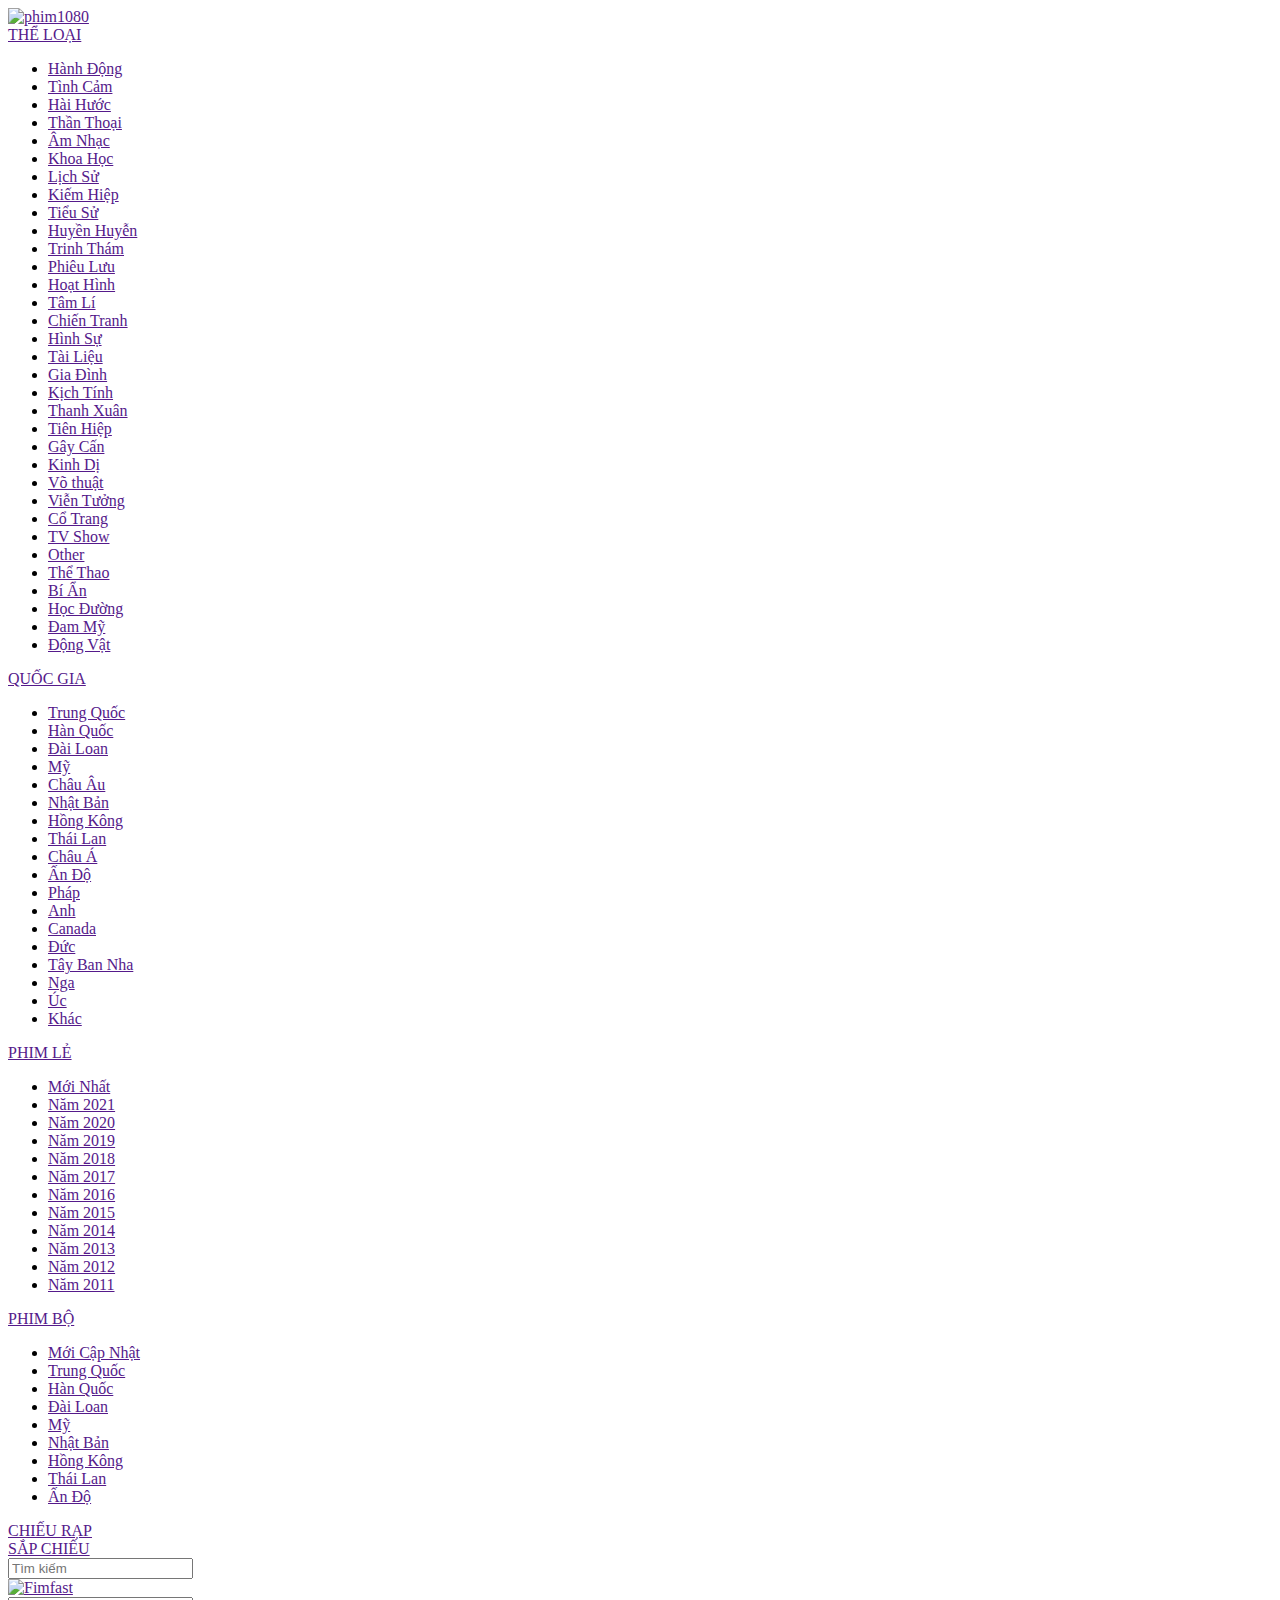
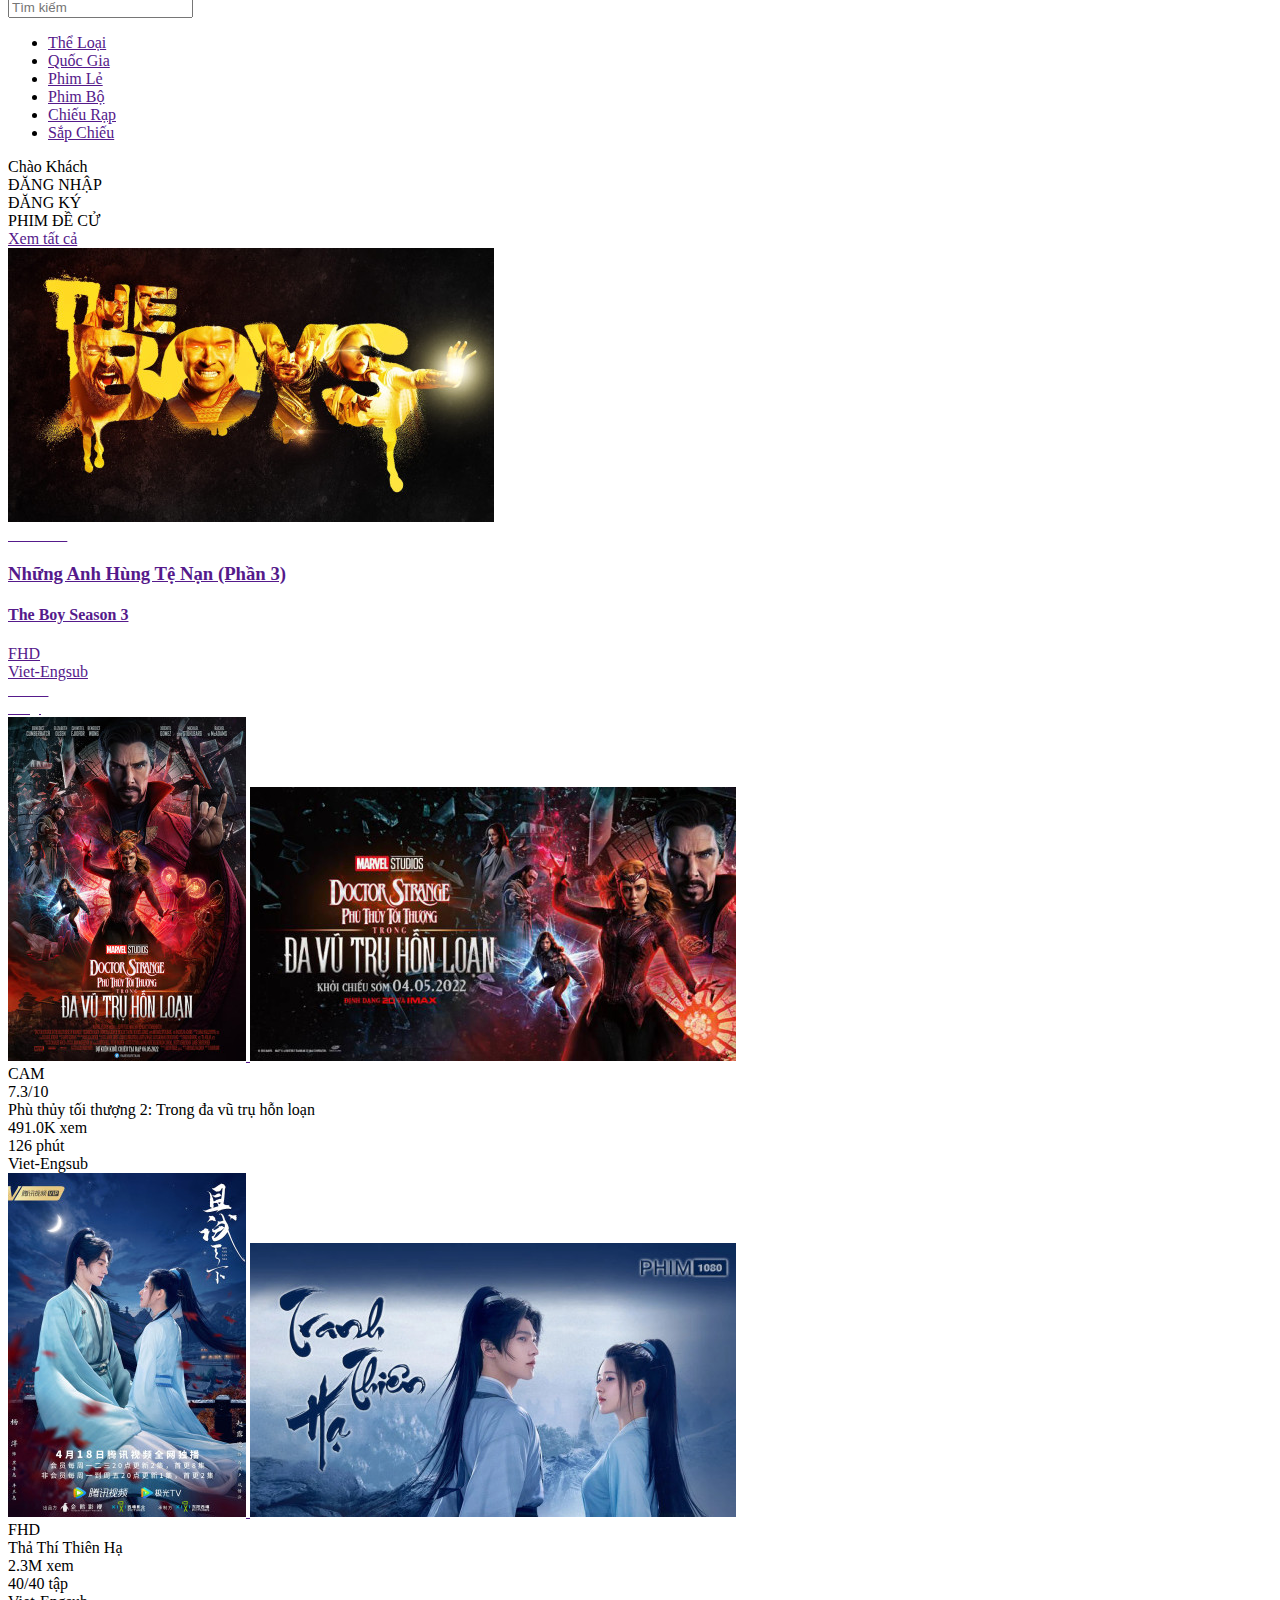
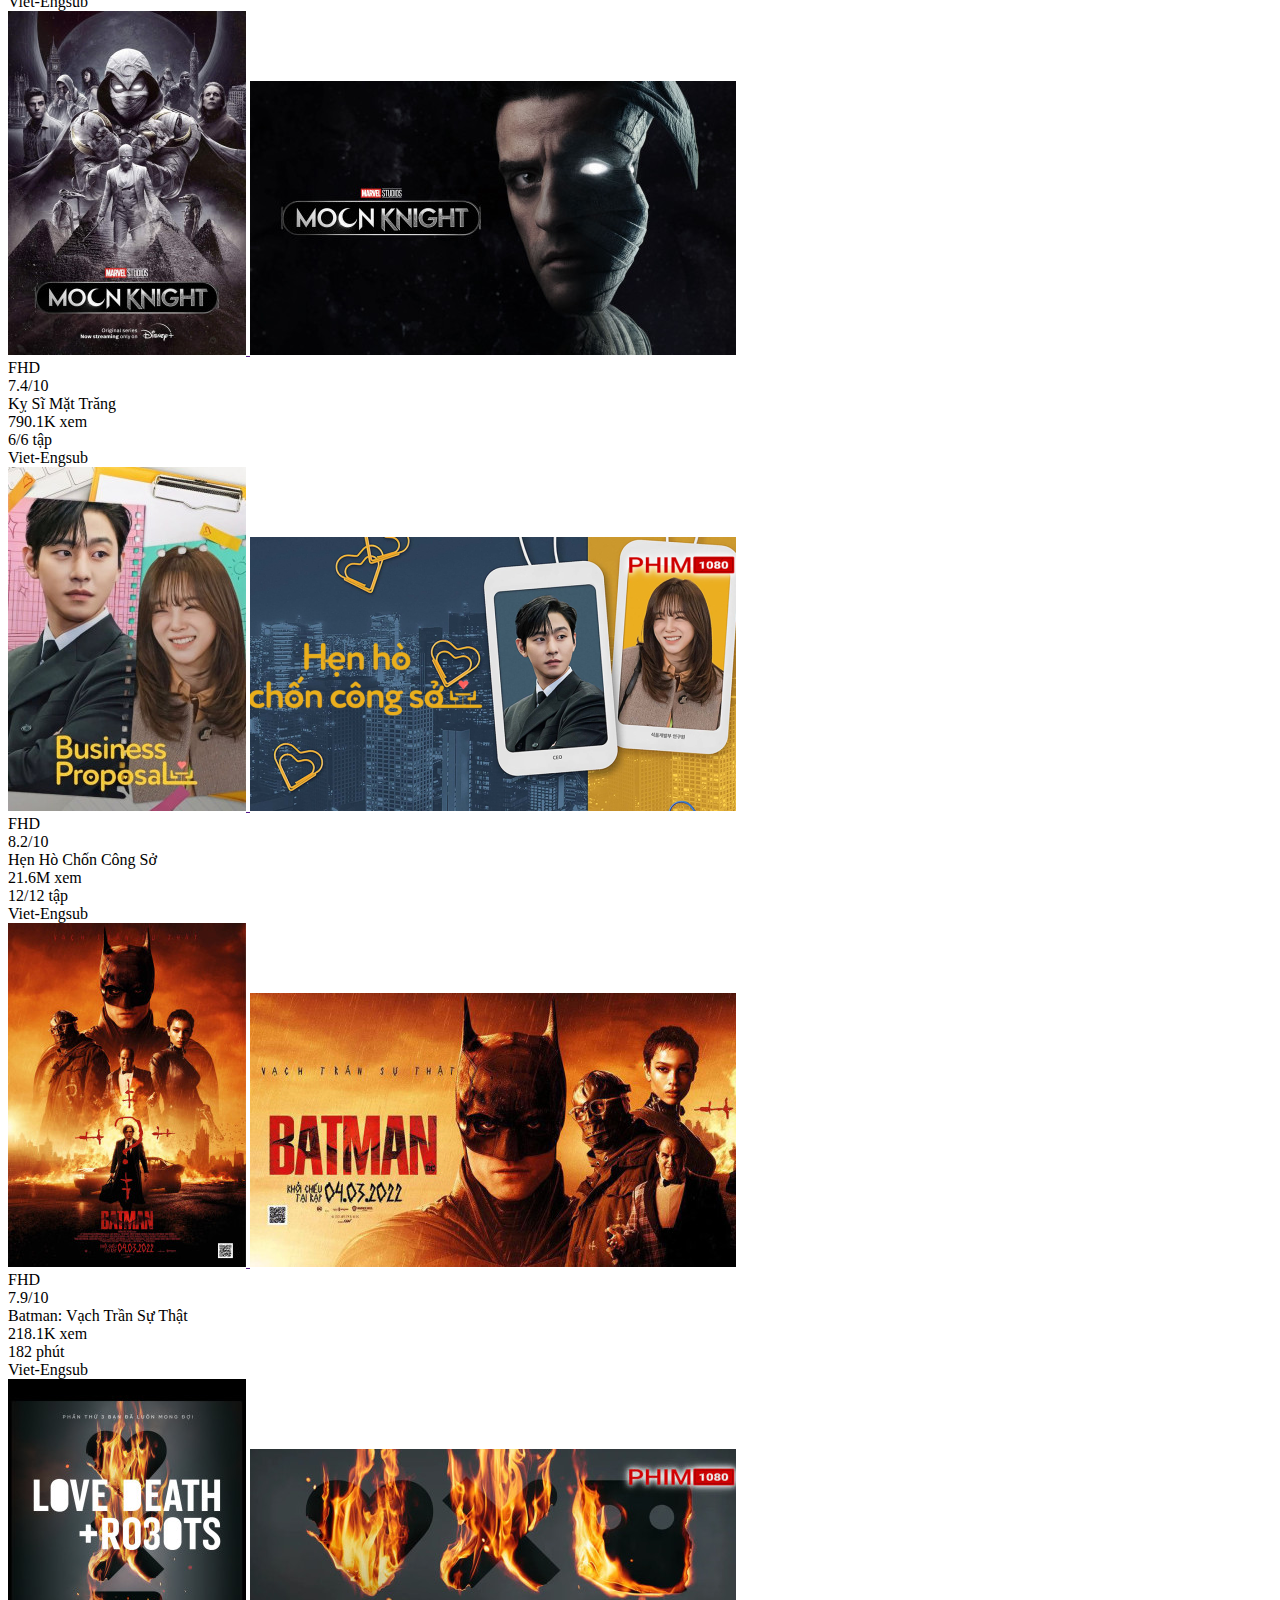
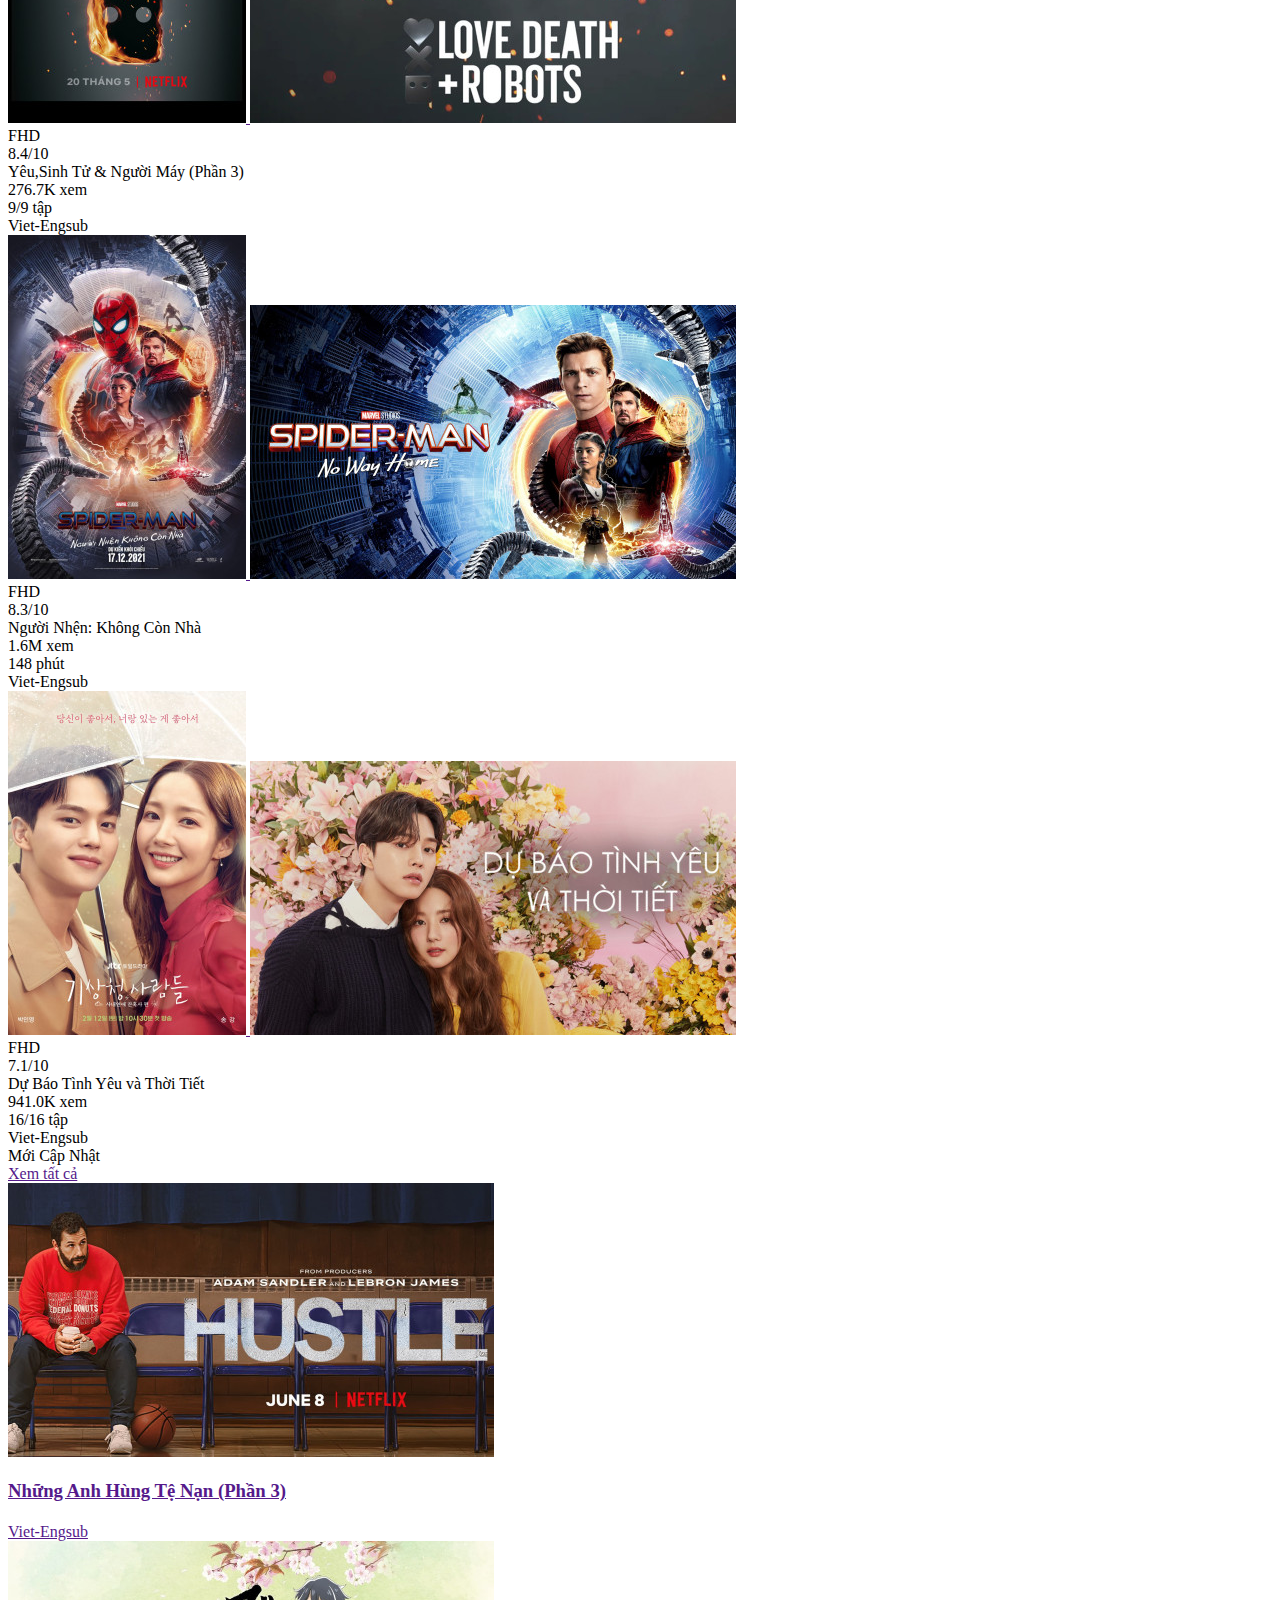
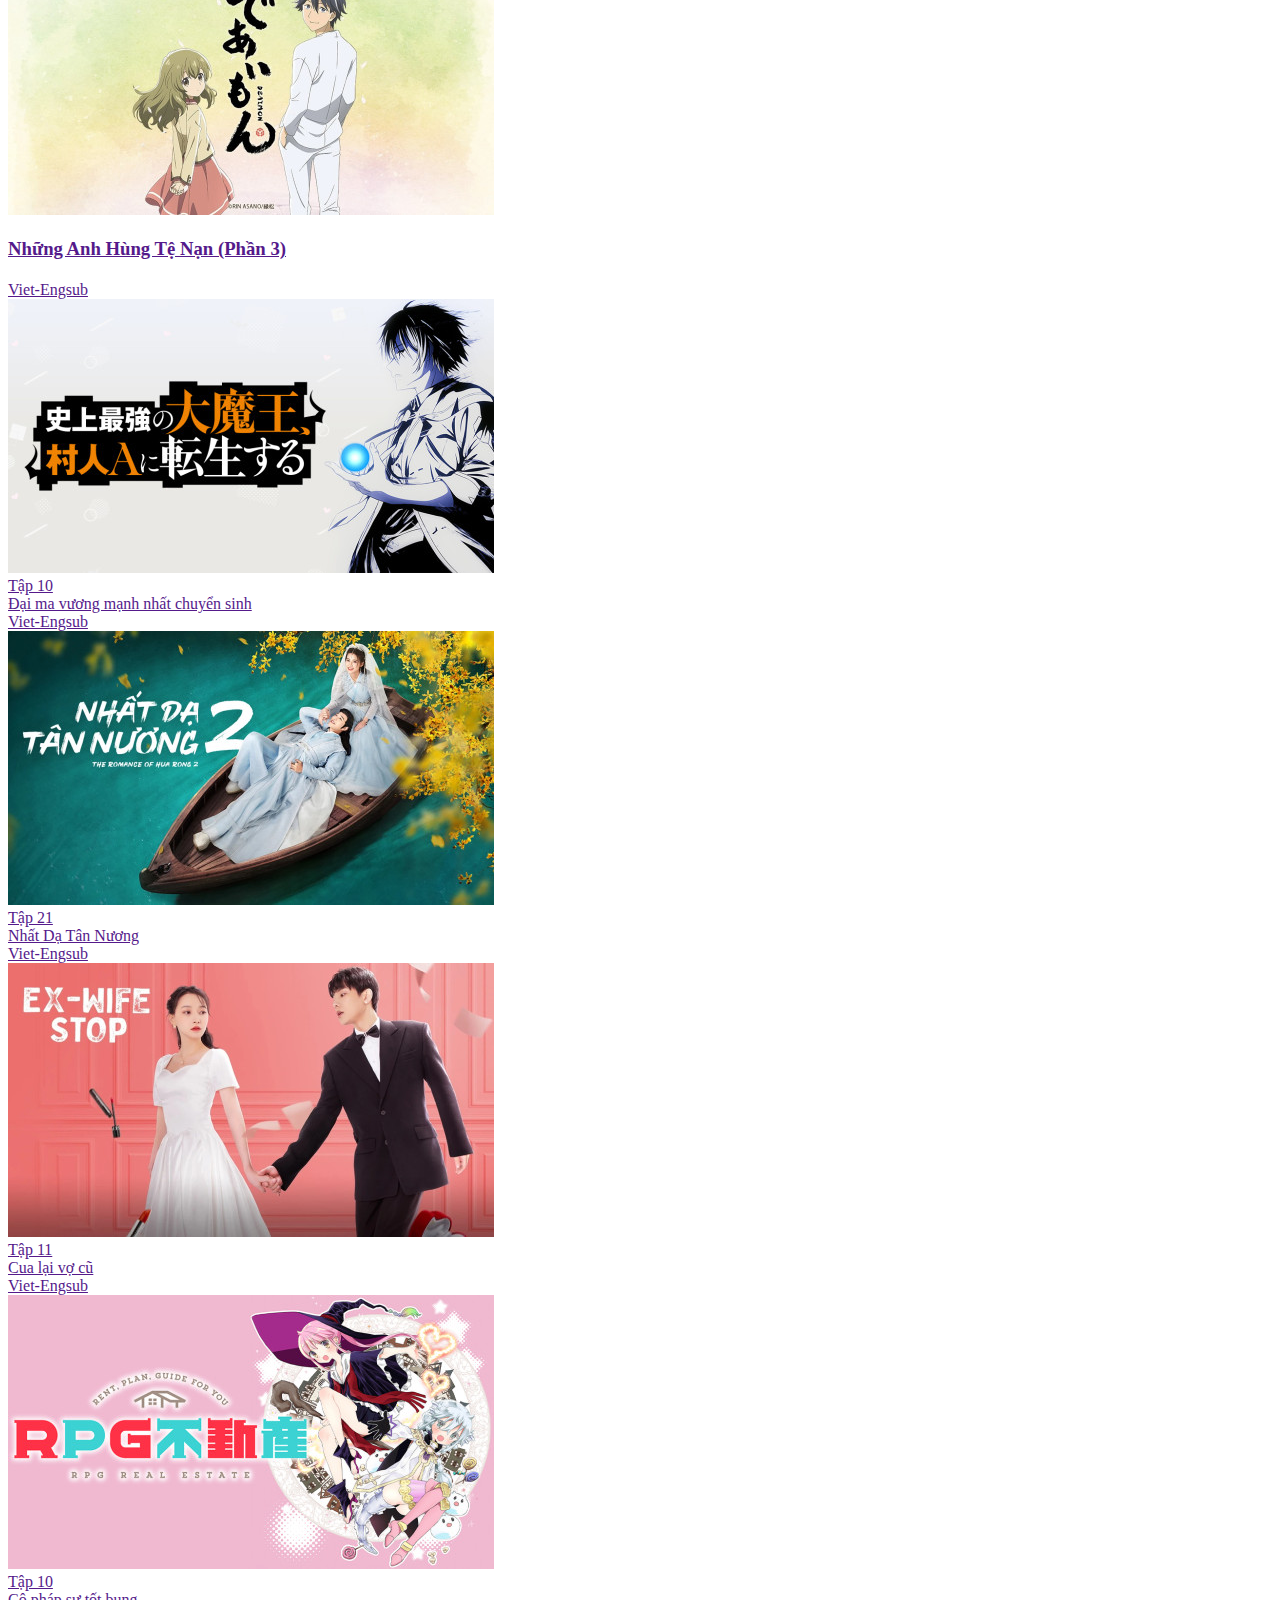
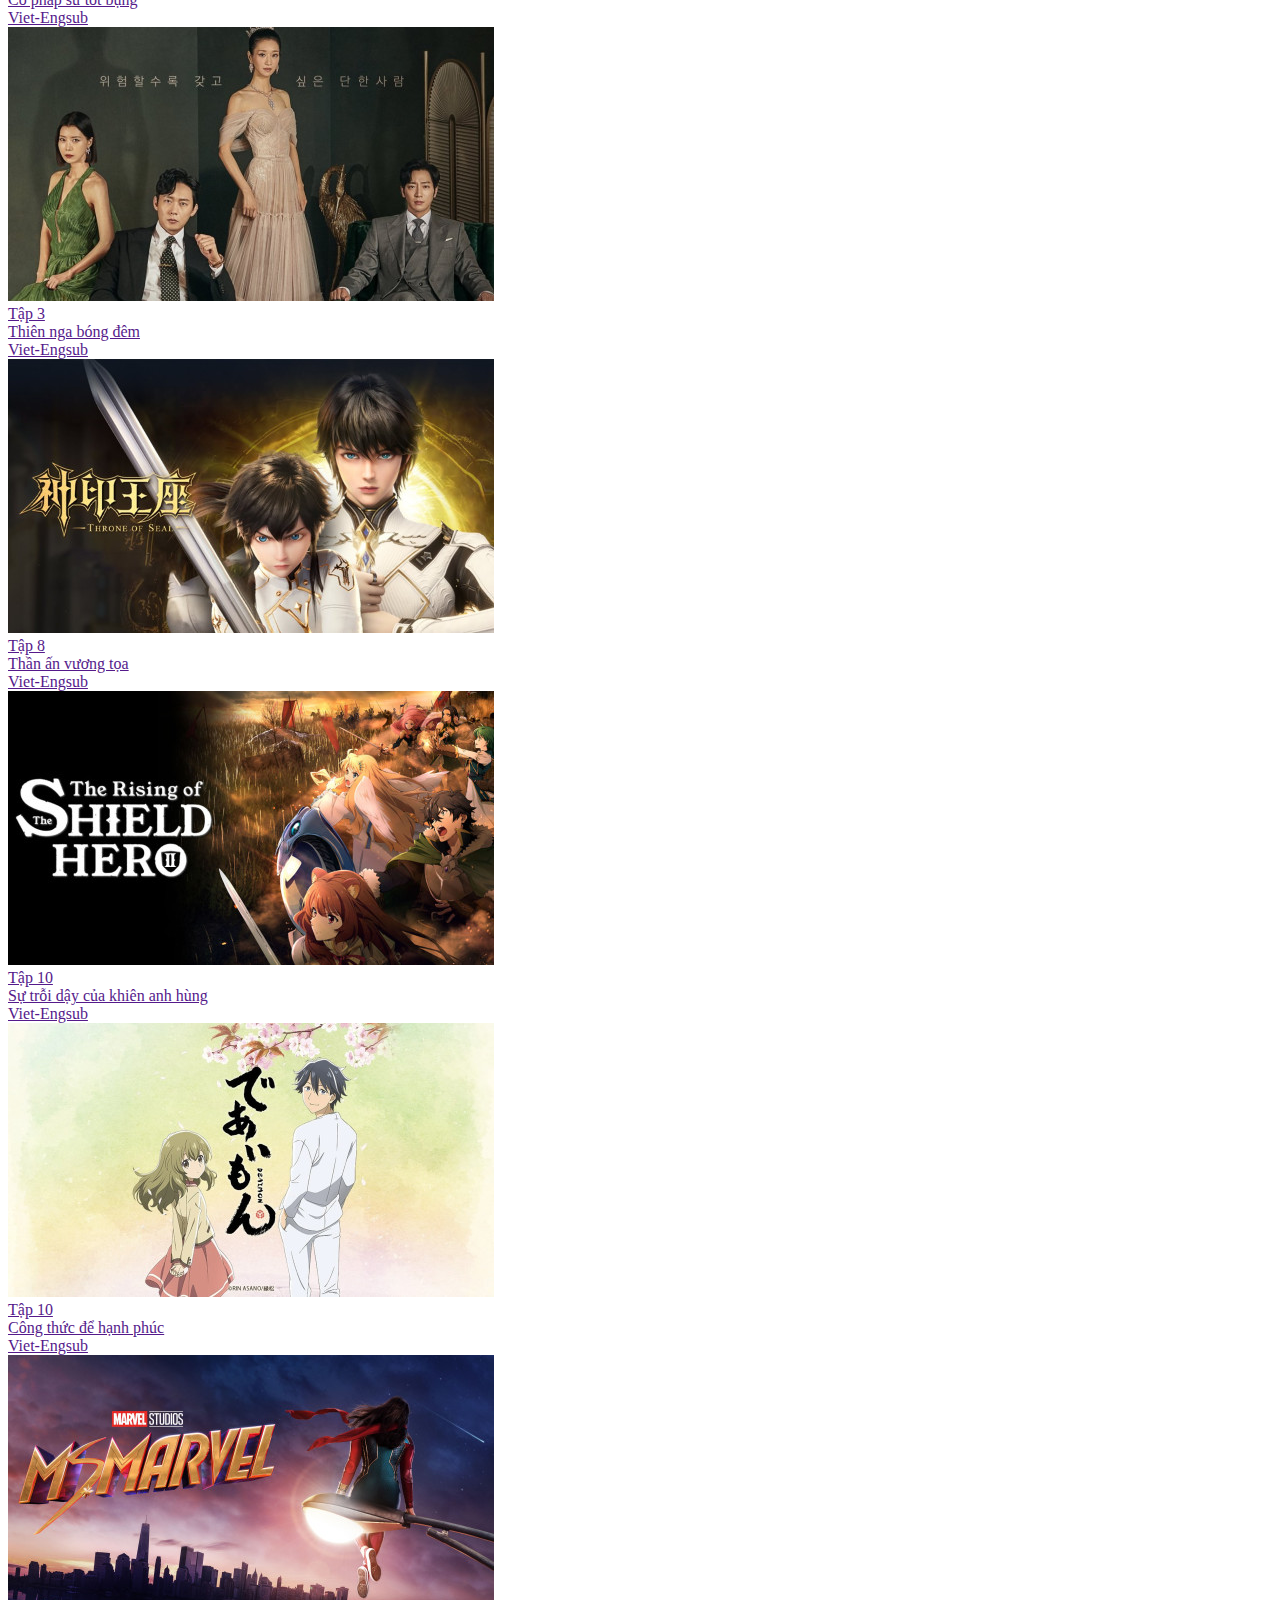
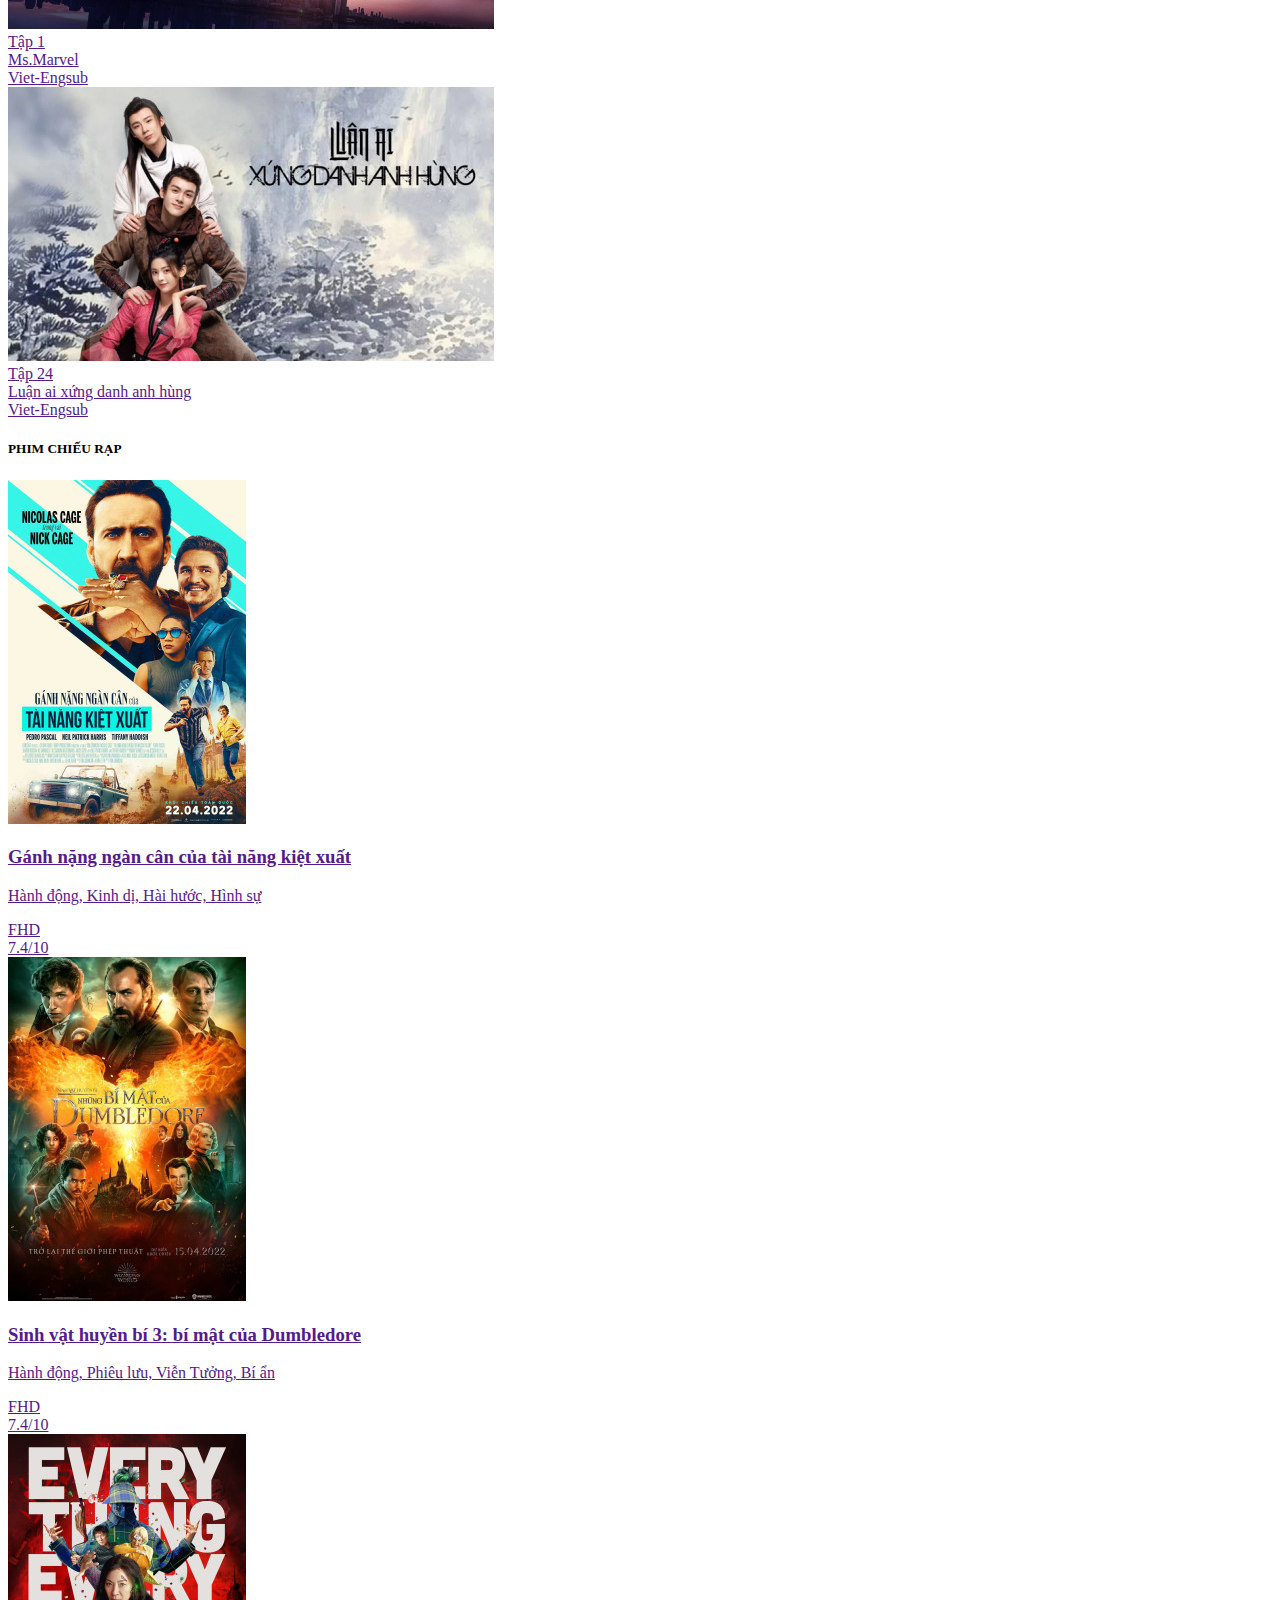
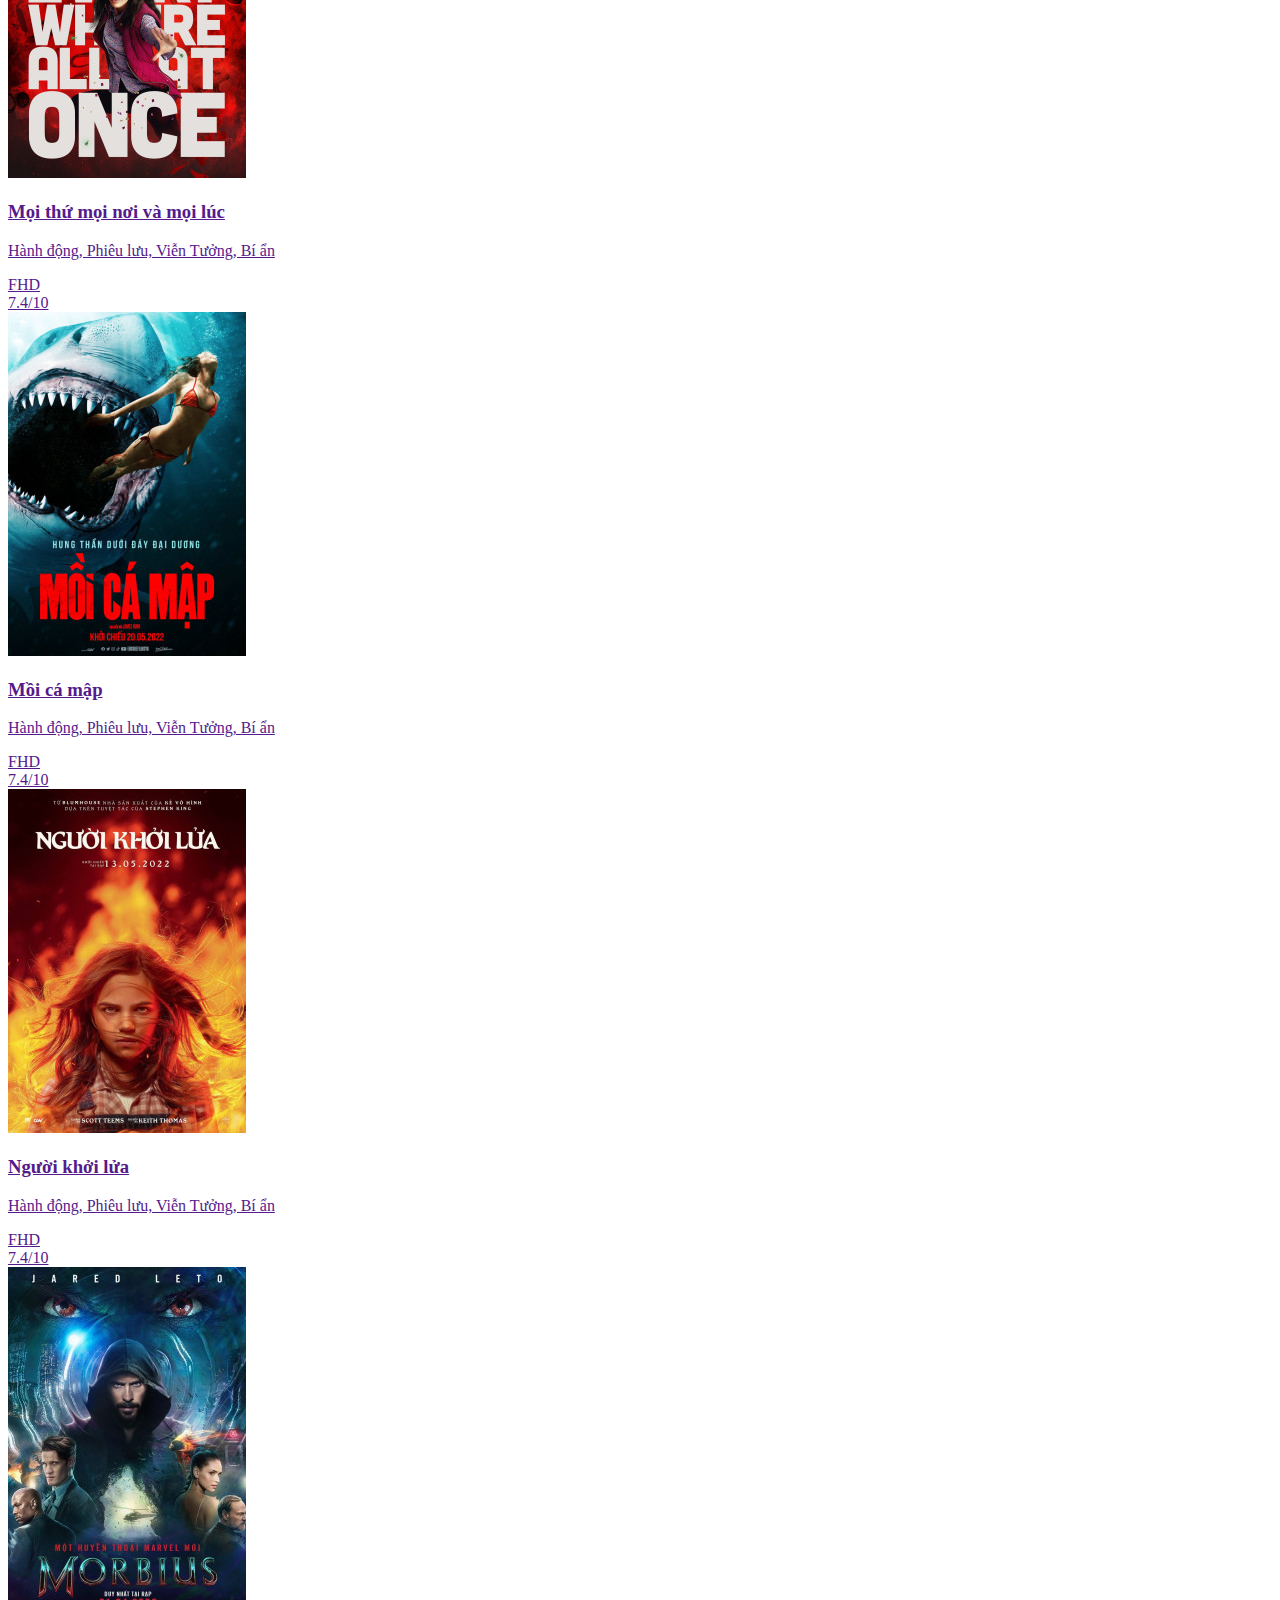
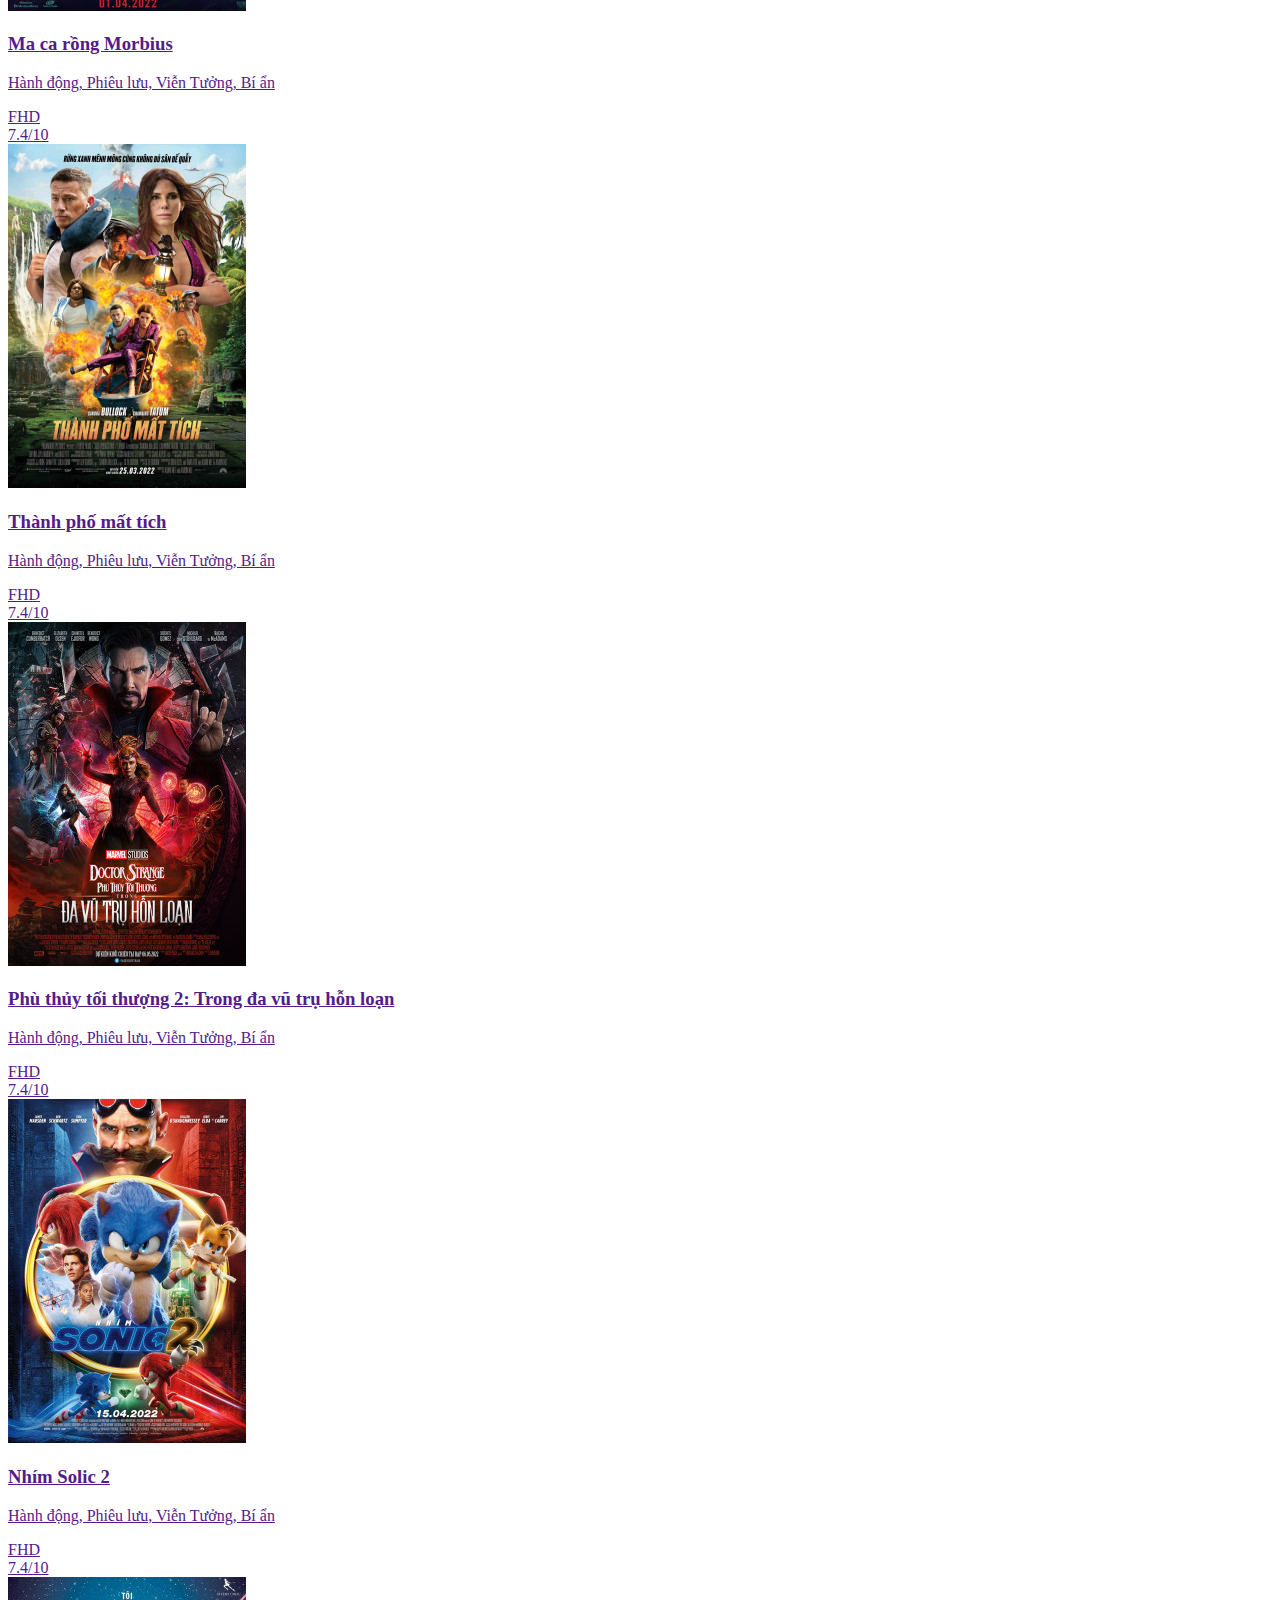
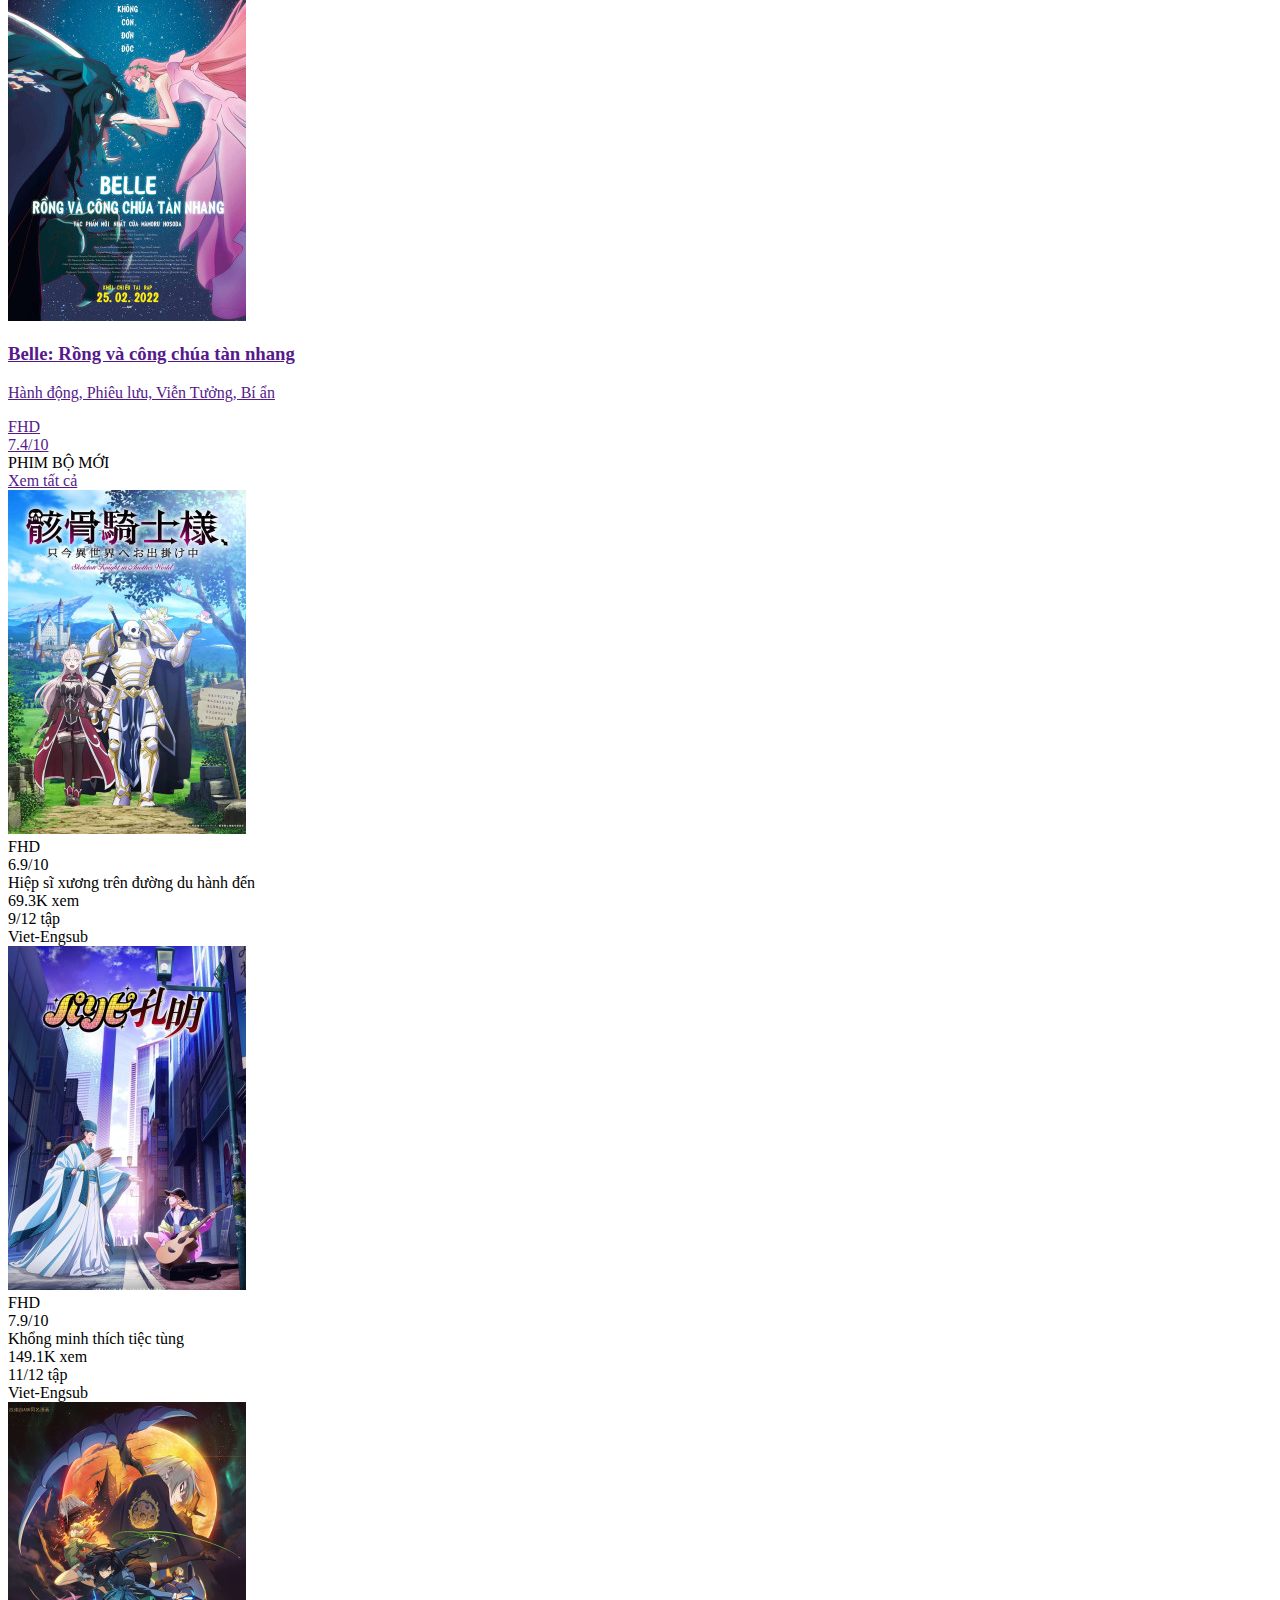
==== html/index.html @ 89be82ba "fix" ====
<!DOCTYPE html>
<html lang="en">

<head>
  <meta charset="UTF-8">
  <meta http-equiv="X-UA-Compatible" content="IE=edge">
  <meta name="viewport" content="width=device-width, initial-scale=1.0">
  <link rel="stylesheet" href="../css/main.css">
  <link rel="stylesheet" href="https://cdnjs.cloudflare.com/ajax/libs/font-awesome/6.1.1/css/all.min.css"
    integrity="sha512-KfkfwYDsLkIlwQp6LFnl8zNdLGxu9YAA1QvwINks4PhcElQSvqcyVLLD9aMhXd13uQjoXtEKNosOWaZqXgel0g=="
    crossorigin="anonymous" referrerpolicy="no-referrer" />
  <title>Document</title>
</head>

<body>
  <div class="header">
    <div class="header-container">
      <div class="header-grid">
        <div class="header-logo">
          <a href=""><img src="https://fim1080.com/assets/img/phim1080.png" alt="phim1080"></a>
        </div>
        <div class="header-pc-left">
          <div class="header-pc-menu">
            <li id="category">
              <a href="">THỂ LOẠI</a>
              <ul id="category-menu">
                <li><a href="">Hành Động</a></li>
                <li><a href="">Tình Cảm</a></li>
                <li><a href="">Hài Hước</a></li>
                <li><a href="">Thần Thoại</a></li>
                <li><a href="">Âm Nhạc</a></li>
                <li><a href="">Khoa Học</a></li>
                <li><a href="">Lịch Sử</a></li>
                <li><a href="">Kiếm Hiệp</a></li>
                <li><a href="">Tiểu Sử</a></li>
                <li><a href="">Huyền Huyễn</a></li>
                <li><a href="">Trinh Thám</a></li>
                <li><a href="">Phiêu Lưu</a></li>
                <li><a href="">Hoạt Hình</a></li>
                <li><a href="">Tâm Lí</a></li>
                <li><a href="">Chiến Tranh</a></li>
                <li><a href="">Hình Sự</a></li>
                <li><a href="">Tài Liệu</a></li>
                <li><a href="">Gia Đình</a></li>
                <li><a href="">Kịch Tính</a></li>
                <li><a href="">Thanh Xuân</a></li>
                <li><a href="">Tiên Hiệp</a></li>
                <li><a href="">Gây Cấn</a></li>
                <li><a href="">Kinh Dị</a></li>
                <li><a href="">Võ thuật</a></li>
                <li><a href="">Viễn Tưởng</a></li>
                <li><a href="">Cổ Trang</a></li>
                <li><a href="">TV Show</a></li>
                <li><a href="">Other</a></li>
                <li><a href="">Thể Thao</a></li>
                <li><a href="">Bí Ẩn</a></li>
                <li><a href="">Học Đường</a></li>
                <li><a href="">Đam Mỹ</a></li>
                <li><a href="">Động Vật</a></li>
              </ul>
            </li>
            <li id="nation">
              <a href="">QUỐC GIA</a>
              <ul id="nation-menu">
                <li><a href="">Trung Quốc</a></li>
                <li><a href="">Hàn Quốc</a></li>
                <li><a href="">Đài Loan</a></li>
                <li><a href="">Mỹ</a></li>
                <li><a href="">Châu Âu</a></li>
                <li><a href="">Nhật Bản</a></li>
                <li><a href="">Hồng Kông</a></li>
                <li><a href="">Thái Lan</a></li>
                <li><a href="">Châu Á</a></li>
                <li><a href="">Ấn Độ</a></li>
                <li><a href="">Pháp</a></li>
                <li><a href="">Anh</a></li>
                <li><a href="">Canada</a></li>
                <li><a href="">Đức</a></li>
                <li><a href="">Tây Ban Nha</a></li>
                <li><a href="">Nga</a></li>
                <li><a href="">Úc</a></li>
                <li><a href="">Khác</a></li>
              </ul>
            </li>
            <li id="odd-movie">
              <a href="">PHIM LẺ</a>
              <ul id="odd-movie-menu">
                <li><a href="">Mới Nhất</a></li>
                <li><a href="">Năm 2021</a></li>
                <li><a href="">Năm 2020</a></li>
                <li><a href="">Năm 2019</a></li>
                <li><a href="">Năm 2018</a></li>
                <li><a href="">Năm 2017</a></li>
                <li><a href="">Năm 2016</a></li>
                <li><a href="">Năm 2015</a></li>
                <li><a href="">Năm 2014</a></li>
                <li><a href="">Năm 2013</a></li>
                <li><a href="">Năm 2012</a></li>
                <li><a href="">Năm 2011</a></li>
              </ul>
            </li>
            <li id="series-movie">
              <a href="">PHIM BỘ</a>
              <ul id="series-movie-menu">
                <li><a href="">Mới Cập Nhật</a></li>
                <li><a href="">Trung Quốc</a></li>
                <li><a href="">Hàn Quốc</a></li>
                <li><a href="">Đài Loan</a></li>
                <li><a href="">Mỹ</a></li>
                <li><a href="">Nhật Bản</a></li>
                <li><a href="">Hồng Kông</a></li>
                <li><a href="">Thái Lan</a></li>
                <li><a href="">Ấn Độ</a></li>
              </ul>
            </li>
            <li id="theater">
              <a href="">CHIẾU RẠP</a>
            </li>
            <li id="coming-soon">
              <a href="">SẮP CHIẾU</a>
            </li>
          </div>
          <div class="header-pc-search">
            <div class="header-mobile-search">
              <input type="text" placeholder="Tìm kiếm">
              <i class="fa-solid fa-magnifying-glass"></i>
            </div>
          </div>
        </div>
        <div class="header-menu">
          <label class="header-mobile-input" for="header-mobile-menu-input">
            <i class="fa-solid fa-bars"></i>
          </label>
          <input type="checkbox" class="header-input" hidden id="header-mobile-menu-input">
          <label class="overlay" for="header-mobile-menu-input"></label>
          <div class="header-mobile">
            <label for="header-mobile-menu-input" class="mobile-menu-close">
              <i class="fa-solid fa-xmark"></i>
            </label>
            <div class="header-mobile-logo">
              <a href=""><img src="https://fim1080.com/assets/img/logo.svg" alt="Fimfast"></a>
            </div>
            <div class="header-mobile-search">
              <input type="text" placeholder="Tìm kiếm">
              <i class="fa-solid fa-magnifying-glass"></i>
            </div>
            <ul class="header-mobile-list">
              <li>
                <i class="fa-solid fa-book-open"></i>
                <a class="header-mobile-link" href="">Thể Loại</a>
              </li>
              <li>
                <i class="fa-solid fa-earth-africa"></i>
                <a class="header-mobile-link" href="">Quốc Gia</a>
              </li>
              <li>
                <i class="fa-solid fa-film"></i>
                <a class="header-mobile-link" href="">Phim Lẻ</a>
              </li>
              <li>
                <i class="fa-solid fa-film"></i>
                <a class="header-mobile-link" href="">Phim Bộ</a>
              </li>
              <li>
                <i class="fa-solid fa-medal"></i>
                <a class="header-mobile-link" href="">Chiếu Rạp</a>
              </li>
              <li>
                <i class="fa-solid fa-arrow-trend-up"></i>
                <a class="header-mobile-link" href="">Sắp Chiếu</a>
              </li>
            </ul>
          </div>
        </div>
        <div class="header-user">
          <div class="header-user-fb">
            <a href="https://www.facebook.com/duy.nguyenba.7923/" target="_blank">
              <i class="fa-brands fa-facebook"></i>
            </a>
          </div>
          <label for="header-mobile-login-input" class="header-user-login">
            <i class="fa-solid fa-user"></i>
          </label>
          <input type="checkbox" class="header-user-input" hidden id="header-mobile-login-input">
          <label class="overlay" for="header-mobile-login-input"></label>
          <div class="header-mobile-user">
            <label for="header-mobile-login-input" class="mobile-login-close">
              <i class="fa-solid fa-xmark"></i>
            </label>
            <div class="header-mobile-user-top">
              <div class="header-mobile-user-welcome">
                <span>Chào Khách</span>
              </div>
              <div class="header-mobile-user-login">
                <span>ĐĂNG NHẬP</span>
              </div>
              <div class="header-mobile-user-register">
                <span>ĐĂNG KÝ</span>
              </div>
            </div>
          </div>
        </div>
      </div>
    </div>
  </div>
  <div class="container-one">
    <div class="container-one-top">
      <div class="container-one-top-title">
        <i id="film" class="fa-solid fa-film"></i>
        <div class="container-one-top-title-left">
          <span>PHIM ĐỀ CỬ</span>
        </div>
        <div class="container-one-top-title-right">
          <a href="">Xem tất cả</a>
        </div>
        <i id="film1" class="fa-solid fa-film"></i>
      </div>
      <div class="container-one-top-content">
        <div class="container-one-top-content-top-hot_item">
          <a href="">
            <div class="container-one-top-content-top-img">
              <img src="../img/the boys.jpg" alt="the boys">
              <div class="container-one-top-content-top-view">
                <span style="color: #fff;font-size: 12px;">122.8K xem</span>
              </div>
              <div class="container-one-top-content-top-title">
                <h3>Những Anh Hùng Tệ Nạn (Phần 3)</h3>
                <h4>The Boy Season 3</h4>
              </div>
              <div class="container-one-top-content-top-FHD">
                <span>FHD</span>
              </div>
              <div class="container-one-top-content-top-sub">
                <span>Viet-Engsub</span>
              </div>
              <div class="container-one-top-content-top-point">
                <i id="star" class="fa-solid fa-star"></i>
                <span style="color: #fff;">8.7/10</span>
              </div>
              <div class="container-one-top-content-top-episode">
                <span style="color: #fff;font-size: 12px;">3/8 tập</span>
              </div>
            </div>
          </a>
        </div>
        <div class="container-one-bottom-content-one">
          <a href="">
            <div class="container-one-bottom-content-one-img">
              <img id="img-mobile" src="../img/phù thủy tối thượng 1.jpg" alt="phù thủy tối thượng">
              <img id="img-pc" src="../img/phù thủy tối thượng.jpg" alt="phù thủy tối thượng">
            </div>
            <div class="item-CAM">
              <a>CAM</a>
            </div>
            <div class="item-star">
              <span>
                <i id="star" class="fa-solid fa-star"></i>
                7.3/10
              </span>
            </div>
            <div class="item-title">
              <span>Phù thủy tối thượng 2: Trong đa vũ trụ hỗn loạn</span>
            </div>
            <div class="film-views">491.0K xem</div>
            <div class="flim-likes">126 phút</div>
            <div class="item-sub">Viet-Engsub</div>
          </a>
        </div>
        <div class="container-one-bottom-content-one">
          <a href="">
            <div class="container-one-bottom-content-one-img">
              <img id="img-mobile" src="../img/thả thí 1.jpg" alt="thả thí thiên hạ">
              <img id="img-pc" src="../img/thả thí thiên hạ.jpg" alt="phù thủy tối thượng">
            </div>
            <div class="item-CAM">
              <a>FHD</a>
            </div>
            <div class="item-title">
              <span>Thả Thí Thiên Hạ</span>
            </div>
            <div class="film-views">2.3M xem</div>
            <div class="flim-likes">40/40 tập</div>
            <div class="item-sub">Viet-Engsub</div>
          </a>
        </div>
        <div class="container-one-bottom-content-one">
          <a href="">
            <div class="container-one-bottom-content-one-img">
              <img id="img-mobile" src="../img/kỵ sĩ 1.jpg" alt="kỵ sĩ mặt trăng">
              <img id="img-pc" src="../img/kỵ sĩ mặt trăng.jpg" alt="phù thủy tối thượng">
            </div>
            <div class="item-CAM">
              <a>FHD</a>
            </div>
            <div class="item-star">
              <span>
                <i id="star" class="fa-solid fa-star"></i>
                7.4/10
              </span>
            </div>
            <div class="item-title">
              <span>Kỵ Sĩ Mặt Trăng</span>
            </div>
            <div class="film-views">790.1K xem</div>
            <div class="flim-likes">6/6 tập</div>
            <div class="item-sub">Viet-Engsub</div>
          </a>
        </div>
        <div class="container-one-bottom-content-one">
          <a href="">
            <div class="container-one-bottom-content-one-img">
              <img id="img-mobile" src="../img/hẹn 1.jpg" alt="hẹn hò chốn công sở">
              <img id="img-pc" src="../img/hen2.jpg" alt="phù thủy tối thượng">
            </div>
            <div class="item-CAM">
              <a>FHD</a>
            </div>
            <div class="item-star">
              <span>
                <i id="star" class="fa-solid fa-star"></i>
                8.2/10
              </span>
            </div>
            <div class="item-title">
              <span>Hẹn Hò Chốn Công Sở</span>
            </div>
            <div class="film-views">21.6M xem</div>
            <div class="flim-likes">12/12 tập</div>
            <div class="item-sub">Viet-Engsub</div>
          </a>
        </div>
        <div class="container-one-bottom-content-one">
          <a href="">
            <div class="container-one-bottom-content-one-img">
              <img id="img-mobile" src="../img/batman.jpg" alt="Batman: Vạch Trần Sự Thật">
              <img id="img-pc" src="../img/bat2.jpg" alt="phù thủy tối thượng">
            </div>
            <div class="item-CAM">
              <a>FHD</a>
            </div>
            <div class="item-star">
              <span>
                <i id="star" class="fa-solid fa-star"></i>
                7.9/10
              </span>
            </div>
            <div class="item-title">
              <span>Batman: Vạch Trần Sự Thật</span>
            </div>
            <div class="film-views">218.1K xem</div>
            <div class="flim-likes">182 phút</div>
            <div class="item-sub">Viet-Engsub</div>
          </a>
        </div>
        <div class="container-one-bottom-content-one">
          <a href="">
            <div class="container-one-bottom-content-one-img">
              <img id="img-mobile" src="../img/yêu.jpg" alt="Yêu,Sinh Tử & Người Máy (Phần 3)">
              <img id="img-pc" src="../img/yeu2.jpg" alt="phù thủy tối thượng">
            </div>
            <div class="item-CAM">
              <a>FHD</a>
            </div>
            <div class="item-star">
              <span>
                <i id="star" class="fa-solid fa-star"></i>
                8.4/10
              </span>
            </div>
            <div class="item-title">
              <span>Yêu,Sinh Tử & Người Máy (Phần 3)</span>
            </div>
            <div class="film-views">276.7K xem</div>
            <div class="flim-likes">9/9 tập</div>
            <div class="item-sub">Viet-Engsub</div>
          </a>
        </div>
        <div class="container-one-bottom-content-one">
          <a href="">
            <div class="container-one-bottom-content-one-img">
              <img id="img-mobile" src="../img/người nhện.jpg" alt="Người nhện">
              <img id="img-pc" src="../img/nhen2.jpg" alt="phù thủy tối thượng">
            </div>
            <div class="item-CAM">
              <a>FHD</a>
            </div>
            <div class="item-star">
              <span>
                <i id="star" class="fa-solid fa-star"></i>
                8.3/10
              </span>
            </div>
            <div class="item-title">
              <span>Người Nhện: Không Còn Nhà</span>
            </div>
            <div class="film-views">1.6M xem</div>
            <div class="flim-likes">148 phút</div>
            <div class="item-sub">Viet-Engsub</div>
          </a>
        </div>
        <div class="container-one-bottom-content-one">
          <a href="">
            <div class="container-one-bottom-content-one-img">
              <img id="img-mobile" src="../img/dự báo tình yêu.jpg" alt="Dự báo tình yêu và thời tiết">
              <img id="img-pc" src="../img/du2.jpg" alt="phù thủy tối thượng">
            </div>
            <div class="item-CAM">
              <a>FHD</a>
            </div>
            <div class="item-star">
              <span>
                <i id="star" class="fa-solid fa-star"></i>
                7.1/10
              </span>
            </div>
            <div class="item-title">
              <span>Dự Báo Tình Yêu và Thời Tiết</span>
            </div>
            <div class="film-views">941.0K xem</div>
            <div class="flim-likes">16/16 tập</div>
            <div class="item-sub">Viet-Engsub</div>
          </a>
        </div>
      </div>
    </div>
    <div class="container-one-new">
      <div class="container-one-top-title">
        <i id="film" class="fa-solid fa-film"></i>
        <div class="container-one-top-title-left">
          <span>Mới Cập Nhật</span>
        </div>
        <div class="container-one-top-title-right">
          <a href="">Xem tất cả</a>
        </div>
        <i id="film1" class="fa-solid fa-film"></i>
      </div>
      <div class="container-one-new-content">
        <div class="container-one-new-content-top-hot_item1">
          <a href="">
            <div class="container-one-top-content-top-img">
              <img src="../img/hustle.jpg" alt="Hustle: Cuộc Đua NBA">
              <div class="container-one-top-content-top-title">
                <h3>Những Anh Hùng Tệ Nạn (Phần 3)</h3>
                <h4></h4>
              </div>
              <div class="container-one-top-content-top-sub">
                <span>Viet-Engsub</span>
              </div>
            </div>
          </a>
        </div>
        <div class="container-one-new-content-top-hot_item2">
          <a href="">
            <div class="container-one-top-content-top-img">
              <img src="../img/Công thức để hạnh phúc.jpg" alt="Hustle: Cuộc Đua NBA">
              <div class="container-one-top-content-top-title">
                <h3>Những Anh Hùng Tệ Nạn (Phần 3)</h3>
                <h4></h4>
              </div>
              <div class="container-one-top-content-top-sub">
                <span>Viet-Engsub</span>
              </div>
            </div>
          </a>
        </div>
        <div class="container-one-new-content-one">
          <a href="">
            <div class="container-one-new-content-one-img">
              <img src="../img/đại ma.jpg" alt="thả thí thiên hạ">
            </div>
            <div class="item-title-new">
              <span>Tập 10</span>
              <br>
              <span>Đại ma vương mạnh nhất chuyển sinh</span>
            </div>
            <div class="item-sub">Viet-Engsub</div>
          </a>
        </div>
        <div class="container-one-new-content-one">
          <a href="">
            <div class="container-one-new-content-one-img">
              <img src="../img/nhất dạ.jpg" alt="Nhất Dạ Tân Nương">
            </div>
            <div class="item-title-new">
              <span>Tập 21</span>
              <br>
              <span>Nhất Dạ Tân Nương</span>
            </div>
            <div class="item-sub">Viet-Engsub</div>
          </a>
        </div>
        <div class="container-one-new-content-one">
          <a href="">
            <div class="container-one-new-content-one-img">
              <img src="../img/cua lại vợ cũ.jpg" alt="Cua lại vợ cũ">
            </div>
            <div class="item-title-new">
              <span>Tập 11</span>
              <br>
              <span>Cua lại vợ cũ</span>
            </div>
            <div class="item-sub">Viet-Engsub</div>
          </a>
        </div>
        <div class="container-one-new-content-one">
          <a href="">
            <div class="container-one-new-content-one-img">
              <img src="../img/cô pháp sư.jpg" alt="Cô pháp sư tốt bụng">
            </div>
            <div class="item-title-new">
              <span>Tập 10</span>
              <br>
              <span>Cô pháp sư tốt bụng</span>
            </div>
            <div class="item-sub">Viet-Engsub</div>
          </a>
        </div>
        <div class="container-one-new-content-one">
          <a href="">
            <div class="container-one-new-content-one-img">
              <img src="../img/thiên nga.jpg" alt="thiên nga bóng đêm">
            </div>
            <div class="item-title-new">
              <span>Tập 3</span>
              <br>
              <span>Thiên nga bóng đêm</span>
            </div>
            <div class="item-sub">Viet-Engsub</div>
          </a>
        </div>
        <div class="container-one-new-content-one">
          <a href="">
            <div class="container-one-new-content-one-img">
              <img src="../img/thần ấn vương tọa.jpg" alt="Thần ấn vương tọa">
            </div>
            <div class="item-title-new">
              <span>Tập 8</span>
              <br>
              <span>Thần ấn vương tọa</span>
            </div>
            <div class="item-sub">Viet-Engsub</div>
          </a>
        </div>
        <div class="container-one-new-content-one">
          <a href="">
            <div class="container-one-new-content-one-img">
              <img src="../img/sự trỗi dậy của.jpg" alt="Sự trỗi dậy của khiên anh hùng">
            </div>
            <div class="item-title-new">
              <span>Tập 10</span>
              <br>
              <span>Sự trỗi dậy của khiên anh hùng</span>
            </div>
            <div class="item-sub">Viet-Engsub</div>
          </a>
        </div>
        <div class="container-one-new-content-one">
          <a href="">
            <div class="container-one-new-content-one-img">
              <img src="../img/Công thức để hạnh phúc.jpg" alt="Công thức để hạnh phúc">
            </div>
            <div class="item-title-new">
              <span>Tập 10</span>
              <br>
              <span>Công thức để hạnh phúc</span>
            </div>
            <div class="item-sub">Viet-Engsub</div>
          </a>
        </div>
        <div class="container-one-new-content-one">
          <a href="">
            <div class="container-one-new-content-one-img">
              <img src="../img/ms.jpg" alt="Ms.Marvel">
            </div>
            <div class="item-title-new">
              <span>Tập 1</span>
              <br>
              <span>Ms.Marvel</span>
            </div>
            <div class="item-sub">Viet-Engsub</div>
          </a>
        </div>
        <div class="container-one-new-content-one">
          <a href="">
            <div class="container-one-new-content-one-img">
              <img src="../img/luận ai.jpg" alt="Luận ai xứng danh anh hùng">
            </div>
            <div class="item-title-new">
              <span>Tập 24</span>
              <br>
              <span>Luận ai xứng danh anh hùng</span>
            </div>
            <div class="item-sub">Viet-Engsub</div>
          </a>
        </div>
      </div>
    </div>
  </div>
  <div class="container-two">
    <div class="container-two-title">
      <h5>PHIM CHIẾU RẠP</h5>
    </div>
    <div class="container-two-content">
      <div class="container-two-content-grid">
        <div class="container-two-content-grid-one">
          <a href="">
            <div class="container-two-content-grid-one-img">
              <img src="../img/gánh nặng.jpg" alt="Gánh nặng ngàn cân của tài năng kiệt xuất">
            </div>
            <div class="container-two-content-title">
              <h3>Gánh nặng ngàn cân của tài năng kiệt xuất</h3>
              <p>Hành động, Kinh dị, Hài hước, Hình sự</p>
            </div>
            <div class="container-two-content-FHD">FHD</div>
            <div class="container-two-content-star">
              <span>
                <i id="star" class="fa-solid fa-star"></i>
                7.4/10
              </span>
            </div>
          </a>
        </div>
        <div class="container-two-content-grid-one">
          <a href="">
            <div class="container-two-content-grid-one-img">
              <img src="../img/sinh vat.jpg" alt="Sinh vật huyền bí 3: bí mật của Dumbledore">
            </div>
            <div class="container-two-content-title">
              <h3>Sinh vật huyền bí 3: bí mật của Dumbledore</h3>
              <p>Hành động, Phiêu lưu, Viễn Tưởng, Bí ẩn</p>
            </div>
            <div class="container-two-content-FHD">FHD</div>
            <div class="container-two-content-star">
              <span>
                <i id="star" class="fa-solid fa-star"></i>
                7.4/10
              </span>
            </div>
          </a>
        </div>
        <div class="container-two-content-grid-one">
          <a href="">
            <div class="container-two-content-grid-one-img">
              <img src="../img/mọi thứ.jpg" alt="Mọi thứ mọi nơi và mọi lúc">
            </div>
            <div class="container-two-content-title">
              <h3>Mọi thứ mọi nơi và mọi lúc</h3>
              <p>Hành động, Phiêu lưu, Viễn Tưởng, Bí ẩn</p>
            </div>
            <div class="container-two-content-FHD">FHD</div>
            <div class="container-two-content-star">
              <span>
                <i id="star" class="fa-solid fa-star"></i>
                7.4/10
              </span>
            </div>
          </a>
        </div>
        <div class="container-two-content-grid-one">
          <a href="">
            <div class="container-two-content-grid-one-img">
              <img src="../img/mồi cá mập.jpg" alt="Mồi cá mập">
            </div>
            <div class="container-two-content-title">
              <h3>Mồi cá mập</h3>
              <p>Hành động, Phiêu lưu, Viễn Tưởng, Bí ẩn</p>
            </div>
            <div class="container-two-content-FHD">FHD</div>
            <div class="container-two-content-star">
              <span>
                <i id="star" class="fa-solid fa-star"></i>
                7.4/10
              </span>
            </div>
          </a>
        </div>
        <div class="container-two-content-grid-one">
          <a href="">
            <div class="container-two-content-grid-one-img">
              <img src="../img/Người khởi lửa.jpg" alt="Người khởi lửa">
            </div>
            <div class="container-two-content-title">
              <h3>Người khởi lửa</h3>
              <p>Hành động, Phiêu lưu, Viễn Tưởng, Bí ẩn</p>
            </div>
            <div class="container-two-content-FHD">FHD</div>
            <div class="container-two-content-star">
              <span>
                <i id="star" class="fa-solid fa-star"></i>
                7.4/10
              </span>
            </div>
          </a>
        </div>
        <div class="container-two-content-grid-one">
          <a href="">
            <div class="container-two-content-grid-one-img">
              <img src="../img/ma cà rồng.jpg" alt="Ma ca rồng Morbius">
            </div>
            <div class="container-two-content-title">
              <h3>Ma ca rồng Morbius</h3>
              <p>Hành động, Phiêu lưu, Viễn Tưởng, Bí ẩn</p>
            </div>
            <div class="container-two-content-FHD">FHD</div>
            <div class="container-two-content-star">
              <span>
                <i id="star" class="fa-solid fa-star"></i>
                7.4/10
              </span>
            </div>
          </a>
        </div>
        <div class="container-two-content-grid-one">
          <a href="">
            <div class="container-two-content-grid-one-img">
              <img src="../img/thành phố.jpg" alt="Thành phố mất tích">
            </div>
            <div class="container-two-content-title">
              <h3>Thành phố mất tích</h3>
              <p>Hành động, Phiêu lưu, Viễn Tưởng, Bí ẩn</p>
            </div>
            <div class="container-two-content-FHD">FHD</div>
            <div class="container-two-content-star">
              <span>
                <i id="star" class="fa-solid fa-star"></i>
                7.4/10
              </span>
            </div>
          </a>
        </div>
        <div class="container-two-content-grid-one">
          <a href="">
            <div class="container-two-content-grid-one-img">
              <img src="../img/phù thủy tối thượng 2.jpg" alt="Phù thủy tối thượng 2: Trong đa vũ trụ hỗn loạn">
            </div>
            <div class="container-two-content-title">
              <h3>Phù thủy tối thượng 2: Trong đa vũ trụ hỗn loạn</h3>
              <p>Hành động, Phiêu lưu, Viễn Tưởng, Bí ẩn</p>
            </div>
            <div class="container-two-content-FHD">FHD</div>
            <div class="container-two-content-star">
              <span>
                <i id="star" class="fa-solid fa-star"></i>
                7.4/10
              </span>
            </div>
          </a>
        </div>
        <div class="container-two-content-grid-one">
          <a href="">
            <div class="container-two-content-grid-one-img">
              <img src="../img/nhím.jpg" alt="Nhím Solic 2">
            </div>
            <div class="container-two-content-title">
              <h3>Nhím Solic 2</h3>
              <p>Hành động, Phiêu lưu, Viễn Tưởng, Bí ẩn</p>
            </div>
            <div class="container-two-content-FHD">FHD</div>
            <div class="container-two-content-star">
              <span>
                <i id="star" class="fa-solid fa-star"></i>
                7.4/10
              </span>
            </div>
          </a>
        </div>
        <div class="container-two-content-grid-one">
          <a href="">
            <div class="container-two-content-grid-one-img">
              <img src="../img/belle.jpg" alt="Belle: Rồng và công chúa tàn nhang">
            </div>
            <div class="container-two-content-title">
              <h3>Belle: Rồng và công chúa tàn nhang</h3>
              <p>Hành động, Phiêu lưu, Viễn Tưởng, Bí ẩn</p>
            </div>
            <div class="container-two-content-FHD">FHD</div>
            <div class="container-two-content-star">
              <span>
                <i id="star" class="fa-solid fa-star"></i>
                7.4/10
              </span>
            </div>
          </a>
        </div>
      </div>
    </div>
  </div>
  <div class="container-three">
    <div class="container-one-top-title">
      <i id="film" class="fa-solid fa-film"></i>
      <div class="container-one-top-title-left">
        <span>PHIM BỘ MỚI</span>
      </div>
      <div class="container-one-top-title-right">
        <a href="">Xem tất cả</a>
      </div>
      <i id="film1" class="fa-solid fa-film"></i>
    </div>
    <div class="container-three-new-content">
      <div class="container-one-bottom-content-two">
        <a href="">
          <div class="container-one-bottom-content-one-img">
            <img id="img" src="../img/hiệp sĩ xương.jpg" alt="Hiệp sĩ xương trên đường du hành đến">
          </div>
          <div class="item-CAM">
            <a>FHD</a>
          </div>
          <div class="item-star">
            <span>
              <i id="star" class="fa-solid fa-star"></i>
              6.9/10
            </span>
          </div>
          <div class="item-title">
            <span>Hiệp sĩ xương trên đường du hành đến</span>
          </div>
          <div class="film-views">69.3K xem</div>
          <div class="flim-likes">9/12 tập</div>
          <div class="item-sub">Viet-Engsub</div>
        </a>
      </div>
      <div class="container-one-bottom-content-two">
        <a href="">
          <div class="container-one-bottom-content-one-img">
            <img id="img" src="../img/khổng minh.jpg" alt="Khổng minh thích tiệc tùng">
          </div>
          <div class="item-CAM">
            <a>FHD</a>
          </div>
          <div class="item-star">
            <span>
              <i id="star" class="fa-solid fa-star"></i>
              7.9/10
            </span>
          </div>
          <div class="item-title">
            <span>Khổng minh thích tiệc tùng</span>
          </div>
          <div class="film-views">149.1K xem</div>
          <div class="flim-likes">11/12 tập</div>
          <div class="item-sub">Viet-Engsub</div>
        </a>
      </div>
      <div class="container-one-bottom-content-two">
        <a href="">
          <div class="container-one-bottom-content-one-img">
            <img id="img" src="../img/triệu hồi sư.jpg" alt="Triệu hồi sư cuối cùng">
          </div>
          <div class="item-CAM">
            <a>FHD</a>
          </div>
          <div class="item-title">
            <span>Triệu hồi sư cuối cùng</span>
          </div>
          <div class="film-views">99.1K xem</div>
          <div class="flim-likes">8/12 tập</div>
          <div class="item-sub">Viet-Engsub</div>
        </a>
      </div>
      <div class="container-one-bottom-content-two">
        <a href="">
          <div class="container-one-bottom-content-one-img">
            <img id="img" src="../img/mộng hoa luc.jpg" alt="Mộng hoa lục">
          </div>
          <div class="item-CAM">
            <a>FHD</a>
          </div>
          <div class="item-title">
            <span>Mộng hoa lục</span>
          </div>
          <div class="film-views">152.9K xem</div>
          <div class="flim-likes">16/48 tập</div>
          <div class="item-sub">Vietsub</div>
        </a>
      </div>
      <div class="container-one-bottom-content-two">
        <a href="">
          <div class="container-one-bottom-content-one-img">
            <img id="img" src="../img/nhất dạ tân nương.jpg" alt="Nhất dạ tân nương 2">
          </div>
          <div class="item-CAM">
            <a>CAM</a>
          </div>
          <div class="item-title">
            <span>Nhất dạ tân nương 2</span>
          </div>
          <div class="film-views">71.7K xem</div>
          <div class="flim-likes">22/24 tập</div>
          <div class="item-sub">Vietsub</div>
        </a>
      </div>
      <div class="container-one-bottom-content-two">
        <a href="">
          <div class="container-one-bottom-content-one-img">
            <img id="img" src="../img/kẻ nội dán.jpg" alt="Kẻ nội dán">
          </div>
          <div class="item-CAM">
            <a>FHD</a>
          </div>
          <div class="item-title">
            <span>Kẻ nội dán</span>
          </div>
          <div class="film-views">491 xem</div>
          <div class="flim-likes">1/16 tập</div>
          <div class="item-sub">Viet-Engsub</div>
        </a>
      </div>
      <div class="container-one-bottom-content-two">
        <a href="">
          <div class="container-one-bottom-content-one-img">
            <img id="img" src="../img/cô pháp sư tốt bụng.jpg" alt="Cô pháp sư tốt bụng">
          </div>
          <div class="item-CAM">
            <a>FHD</a>
          </div>
          <div class="item-star">
            <span>
              <i id="star" class="fa-solid fa-star"></i>
              7.5/10
            </span>
          </div>
          <div class="item-title">
            <span>Cô pháp sư tốt bụng</span>
          </div>
          <div class="film-views">3.5K xem</div>
          <div class="flim-likes">10/??? tập</div>
          <div class="item-sub">Vietsub</div>
        </a>
      </div>
      <div class="container-one-bottom-content-two">
        <a href="">
          <div class="container-one-bottom-content-one-img">
            <img id="img" src="../img/thiên nga bóng đêm.jpg" alt="Thiên nga bóng đêm">
          </div>
          <div class="item-CAM">
            <a>FHD</a>
          </div>
          <div class="item-title">
            <span>Thiên nga bóng đêm</span>
          </div>
          <div class="film-views">32.4K xem</div>
          <div class="flim-likes">3/16 tập</div>
          <div class="item-sub">Viet-Engsub</div>
        </a>
      </div>
      <div class="container-one-bottom-content-two">
        <a href="">
          <div class="container-one-bottom-content-one-img">
            <img id="img" src="../img/thần ấn vương tọa 2.jpg" alt="Thần ấn vương tọa">
          </div>
          <div class="item-CAM">
            <a>FHD</a>
          </div>
          <div class="item-title">
            <span>Thần ấn vương tọa</span>
          </div>
          <div class="film-views">23.3K xem</div>
          <div class="flim-likes">8/??? tập</div>
          <div class="item-sub">Vietsub</div>
        </a>
      </div>
      <div class="container-one-bottom-content-two">
        <a href="">
          <div class="container-one-bottom-content-one-img">
            <img id="img" src="../img/cua lại vợ cũ 2.jpg" alt="Cua lại vợ cũ">
          </div>
          <div class="item-CAM">
            <a>FHD</a>
          </div>
          <div class="item-title">
            <span>Cua lại vợ cũ</span>
          </div>
          <div class="film-views">16.0K xem</div>
          <div class="flim-likes">10/25 tập</div>
          <div class="item-sub">Vietsub</div>
        </a>
      </div>
    </div>
  </div>
  <div class="container-three">
    <div class="container-one-top-title">
      <i id="film" class="fa-solid fa-film"></i>
      <div class="container-one-top-title-left">
        <span>PHIM LẺ MỚI </span>
      </div>
      <div class="container-one-top-title-right">
        <a href="">Xem tất cả</a>
      </div>
      <i id="film1" class="fa-solid fa-film"></i>
    </div>
    <div class="container-three-new-content">
      <div class="container-one-bottom-content-two">
        <a href="">
          <div class="container-one-bottom-content-one-img">
            <img id="img" src="../img/hustle cuộc đua nba.jpg" alt="Hustle: Cuộc đua NBA">
          </div>
          <div class="item-CAM">
            <a>FHD</a>
          </div>
          <div class="item-star">
            <span>
              <i id="star" class="fa-solid fa-star"></i>
              8.0/10
            </span>
          </div>
          <div class="item-title">
            <span>Hustle: Cuộc đua NBA</span>
          </div>
          <div class="film-views">1.8K xem</div>
          <div class="flim-likes">117 phút</div>
          <div class="item-sub">Viet-Engsub</div>
        </a>
      </div>
      <div class="container-one-bottom-content-two">
        <a href="">
          <div class="container-one-bottom-content-one-img">
            <img id="img" src="../img/gánh nặng ngàn cân.jpg" alt="Gánh nặng ngàn cân">
          </div>
          <div class="item-CAM">
            <a>FHD</a>
          </div>
          <div class="item-star">
            <span>
              <i id="star" class="fa-solid fa-star"></i>
              7.4/10
            </span>
          </div>
          <div class="item-title">
            <span>Gánh nặng ngàn cân của tài năng kiệt xuất</span>
          </div>
            <div class="film-views">7.7K xem</div>
            <div class="flim-likes">107 phút</div>
          <div class="item-sub">Viet-Engsub</div>
        </a>
      </div>
      <div class="container-one-bottom-content-two">
        <a href="">
          <div class="container-one-bottom-content-one-img">
            <img id="img" src="../img/manh chiến.jpg" alt="Manh chiến">
          </div>
          <div class="item-CAM">
            <a>FHD</a>
          </div>
          <div class="item-title">
            <span>Manh chiến</span>
          </div>
          <div class="film-views">3.8K xem</div>
          <div class="flim-likes">102 phút</div>
          <div class="item-sub">Vietsub</div>
        </a>
      </div>
      <div class="container-one-bottom-content-two">
        <a href="">
          <div class="container-one-bottom-content-one-img">
            <img id="img" src="../img/Kingmaker.jpg" alt="Kingmaker">
          </div>
          <div class="item-CAM">
            <a>FHD</a>
          </div>
          <div class="item-title">
            <span>Kingmaker</span>
          </div>
          <div class="film-views">7.5K xem</div>
          <div class="flim-likes">118 phút</div>
          <div class="item-sub">Vietsub</div>
        </a>
      </div>
      <div class="container-one-bottom-content-two">
        <a href="">
          <div class="container-one-bottom-content-one-img">
            <img id="img" src="../img/lăng mộ mạc kim.jpg" alt="Nhất dạ tân nương 2">
          </div>
          <div class="item-CAM">
            <a>CAM</a>
          </div>
          <div class="item-title">
            <span>Nhất dạ tân nương 2</span>
          </div>
          <div class="film-views">5.5K xem</div>
          <div class="flim-likes">84 phút</div>
          <div class="item-sub">Vietsub</div>
        </a>
      </div>
      <div class="container-one-bottom-content-two">
        <a href="">
          <div class="container-one-bottom-content-one-img">
            <img id="img" src="../img/cuộc chiến tên lửa.jpg" alt="Cuộc chiến tên lửa">
          </div>
          <div class="item-CAM">
            <a>FHD</a>
          </div>
          <div class="item-star">
            <span>
              <i id="star" class="fa-solid fa-star"></i>
              4.5/10
            </span>
          </div>
          <div class="item-title">
            <span>Cuộc chiến tên lửa</span>
          </div>
          <div class="film-views">7.0K xem</div>
          <div class="flim-likes">96 phút</div>
          <div class="item-sub">Viet-Engsub</div>
        </a>
      </div>
      <div class="container-one-bottom-content-two">
        <a href="">
          <div class="container-one-bottom-content-one-img">
            <img id="img" src="../img/linh mục.jpg" alt="Linh mục Stu">
          </div>
          <div class="item-CAM">
            <a>FHD</a>
          </div>
          <div class="item-star">
            <span>
              <i id="star" class="fa-solid fa-star"></i>
              6.5/10
            </span>
          </div>
          <div class="item-title">
            <span>Linh mục Stu</span>
          </div>
          <div class="film-views">7.1K xem</div>
          <div class="flim-likes">124 phút</div>
          <div class="item-sub">Vietsub</div>
        </a>
      </div>
      <div class="container-one-bottom-content-two">
        <a href="">
          <div class="container-one-bottom-content-one-img">
            <img id="img" src="../img/ấu trùng.jpg" alt="Ấu trùng tinh nghịch: mặt dây chuyền">
          </div>
          <div class="item-CAM">
            <a>FHD</a>
          </div>
          <div class="item-star">
            <span>
              <i id="star" class="fa-solid fa-star"></i>
              6.3/10
            </span>
          </div>
          <div class="item-title">
            <span>Ấu trùng tinh nghịch: mặt dây chuyền</span>
          </div>
          <div class="film-views">12.5K xem</div>
          <div class="flim-likes">33 phút</div>
          <div class="item-sub">Viet-Engsub</div>
        </a>
      </div>
      <div class="container-one-bottom-content-two">
        <a href="">
          <div class="container-one-bottom-content-one-img">
            <img id="img" src="../img/sinh vật huyền bí.jpg" alt="Sinh vật huyền bí 3: bí mật của Dumbledore">
          </div>
          <div class="item-CAM">
            <a>FHD</a>
          </div>
          <div class="item-star">
            <span>
              <i id="star" class="fa-solid fa-star"></i>
              6.5/10
            </span>
          </div>
          <div class="item-title">
            <span>Sinh vật huyền bí 3: bí mật của Dumbledore</span>
          </div>
          <div class="film-views">191.1K xem</div>
          <div class="flim-likes">142 phút</div>
          <div class="item-sub">Vietsub</div>
        </a>
      </div>
      <div class="container-one-bottom-content-two">
        <a href="">
          <div class="container-one-bottom-content-one-img">
            <img id="img" src="../img/tu vuong.jpg" alt="Tứ vương">
          </div>
          <div class="item-CAM">
            <a>FHD</a>
          </div>
          <div class="item-title">
            <span>Tứ vương</span>
          </div>
          <div class="film-views">6.5K xem</div>
          <div class="flim-likes">139 phút</div>
          <div class="item-sub">Vietsub</div>
        </a>
      </div>
    </div>
  </div>
  <div class="container-three">
    <div class="container-one-top-title">
      <i id="film" class="fa-solid fa-film"></i>
      <div class="container-one-top-title-left">
        <span>PHIM SẮP CHIẾU </span>
      </div>
      <div class="container-one-top-title-right">
        <a href="">Xem tất cả</a>
      </div>
      <i id="film1" class="fa-solid fa-film"></i>
    </div>
    <div class="container-three-new-content">
      <div class="container-one-bottom-content-two">
        <a href="">
          <div class="container-one-bottom-content-one-img">
            <img id="img" src="../img/cây hòa bình.jpg" alt="Cây hòa bình">
          </div>
          <div class="item-CAM">
            <a>FHD</a>
          </div>
          <div class="item-star">
            <span>
              <i id="star" class="fa-solid fa-star"></i>
              8.1/10
            </span>
          </div>
          <div class="item-title">
            <span>Cây hòa bình  </span>
          </div>
          <div class="film-views">1.8K xem</div>
          <div class="flim-likes">117 phút</div>
          <div class="item-sub">Viet-Engsub</div>
        </a>
      </div>
      <div class="container-one-bottom-content-two">
        <a href="">
          <div class="container-one-bottom-content-one-img">
            <img id="img" src="../img/riêng tư.jpg" alt="Riêng tư">
          </div>
          <div class="item-CAM">
            <a>FHD</a>
          </div>
          <div class="item-star">
            <span>
              <i id="star" class="fa-solid fa-star"></i>
              6.0/10
            </span>
          </div>
          <div class="item-title">
            <span>Riêng tư</span>
          </div>
            <div class="film-views">38 xem</div>
            <div class="flim-likes">0/8 tập</div>
          <div class="item-sub">Viet-Engsub</div>
        </a>
      </div>
      <div class="container-one-bottom-content-two">
        <a href="">
          <div class="container-one-bottom-content-one-img">
            <img id="img" src="../img/manh dau.jpg" alt="mạng đầu">
          </div>
          <div class="item-CAM">
            <a>FHD</a>
          </div>
          <div class="item-star">
            <span>
              <i id="star" class="fa-solid fa-star"></i>
              4.3/10
            </span>
          </div>
          <div class="item-title">
            <span>Mạng đầu</span>
          </div>
          <div class="film-views">3.8K xem</div>
          <div class="flim-likes">102 phút</div>
          <div class="item-sub">Vietsub</div>
        </a>
      </div>
      <div class="container-one-bottom-content-two">
        <a href="">
          <div class="container-one-bottom-content-one-img">
            <img id="img" src="../img/sat thu.jpg" alt="Sát thủ nhân tạo 2: Mẫu vật còn lại">
          </div>
          <div class="item-CAM">
            <a>FHD</a>
          </div>
          <div class="item-title">
            <span>Sát thủ nhân tạo 2: Mẫu vật còn lại</span>
          </div>
          <div class="film-views">703 xem</div>
          <div class="flim-likes">97 phút</div>
          <div class="item-sub">Vietsub</div>
        </a>
      </div>
      <div class="container-one-bottom-content-two">
        <a href="">
          <div class="container-one-bottom-content-one-img">
            <img id="img" src="../img/cho tới ngày.jpg" alt="Cho tới ngày gặp lại tình yêu tháng 9">
          </div>
          <div class="item-CAM">
            <a>CAM</a>
          </div>
          <div class="item-star">
            <span>
              <i id="star" class="fa-solid fa-star"></i>
              5.9/10
            </span>
          </div>
          <div class="item-title">
            <span>Cho tới ngày gặp lại tình yêu tháng 9</span>
          </div>
          <div class="film-views">5.1K xem</div>
          <div class="flim-likes">84 phút</div>
          <div class="item-sub">Vietsub</div>
        </a>
      </div>
      <div class="container-one-bottom-content-two">
        <a href="">
          <div class="container-one-bottom-content-one-img">
            <img id="img" src="../img/rắc rồi.jpg" alt="Rắc rối bé bi">
          </div>
          <div class="item-CAM">
            <a>FHD</a>
          </div>
          <div class="item-star">
            <span>
              <i id="star" class="fa-solid fa-star"></i>
              3.0/10
            </span>
          </div>
          <div class="item-title">
            <span>Cuộc chiến tên lửa</span>
          </div>
          <div class="film-views">128 xem</div>
          <div class="flim-likes">0/6 tập</div>
          <div class="item-sub">Viet-Engsub</div>
        </a>
      </div>
      <div class="container-one-bottom-content-two">
        <a href="">
          <div class="container-one-bottom-content-one-img">
            <img id="img" src="../img/black adam.jpg" alt="Black adam">
          </div>
          <div class="item-CAM">
            <a>FHD</a>
          </div>
          
          <div class="item-title">
            <span>Linh mục Stu</span>
          </div>
          <div class="film-views">9.5K xem</div>
          <div class="flim-likes">??? phút</div>
          <div class="item-sub">Vietsub</div>
        </a>
      </div>
      <div class="container-one-bottom-content-two">
        <a href="">
          <div class="container-one-bottom-content-one-img">
            <img id="img" src="../img/cat roi.jpg" alt="Cắt rời ký ức">
          </div>
          <div class="item-CAM">
            <a>FHD</a>
          </div>
          <div class="item-star">
            <span>
              <i id="star" class="fa-solid fa-star"></i>
              8.7/10
            </span>
          </div>
          <div class="item-title">
            <span>Cắt rời ký ức</span>
          </div>
          <div class="film-views">12.5K xem</div>
          <div class="flim-likes">33 phút</div>
          <div class="item-sub">Viet-Engsub</div>
        </a>
      </div>
      <div class="container-one-bottom-content-two">
        <a href="">
          <div class="container-one-bottom-content-one-img">
            <img id="img" src="../img/constantine ngôi nhà bí ẩn.jpg" alt="Constantine: Ngôi nhà bí ẩn">
          </div>
          <div class="item-CAM">
            <a>FHD</a>
          </div>
          <div class="item-star">
            <span>
              <i id="star" class="fa-solid fa-star"></i>
              6.2/10
            </span>
          </div>
          <div class="item-title">
            <span>Sinh vật huyền bí 3: bí mật của Dumbledore</span>
          </div>
          <div class="film-views">191.1K xem</div>
          <div class="flim-likes">142 phút</div>
          <div class="item-sub">Vietsub</div>
        </a>
      </div>
      <div class="container-one-bottom-content-two">
        <a href="">
          <div class="container-one-bottom-content-one-img">
            <img id="img" src="../img/conan.jpg" alt="Thám tử lừng danh conan 25: nàng dâu halloween">
          </div>
          <div class="item-CAM">
            <a>FHD</a>
          </div>
          <div class="item-title">
            <span>Thám tử lừng danh conan 25: nàng dâu halloween</span>
          </div>
          <div class="film-views">6.5K xem</div>
          <div class="flim-likes">139 phút</div>
          <div class="item-sub">Vietsub</div>
        </a>
      </div>
    </div>
  </div>
  <footer>
    <div class="footer_title">
      <h5>BỘ SƯU TẬP</h5>
    </div>
    <div class="footer_item">
      <div class="footer_item_1">
        <a href="">
          <img src="../img/disnep.jpg" alt="">
         </a>
      </div>
      <div class="footer_item_1">
        <a href="">
          <img src="../img/kinh dien.jpg" alt="">
         </a>
      </div>
      <div class="footer_item_1">
        <a href="">
          <img src="../img/bom tan.jpg" alt="">
         </a>
      </div>
      <div class="footer_item_1">
        <a href="">
          <img src="../img/dc.jpg" alt="">
         </a>
      </div>
      <div class="footer_item_1">
        <a href="">
          <img src="../img/mảvel.jpg" alt="">
         </a>
      </div>
      <div class="footer_item_1">
        <a href="">
          <img src="../img/bom xịt.jpg" alt="">
         </a>
      </div>
      <div class="footer_item_1">
        <a href="">
          <img src="../img/oscar.jpg" alt="">
         </a>
      </div>
      <div class="footer_item_1">
        <a href="">
          <img src="../img/nèlix.jpg" alt="">
         </a>
      </div>
      
     
  </footer>
</body>

</html>
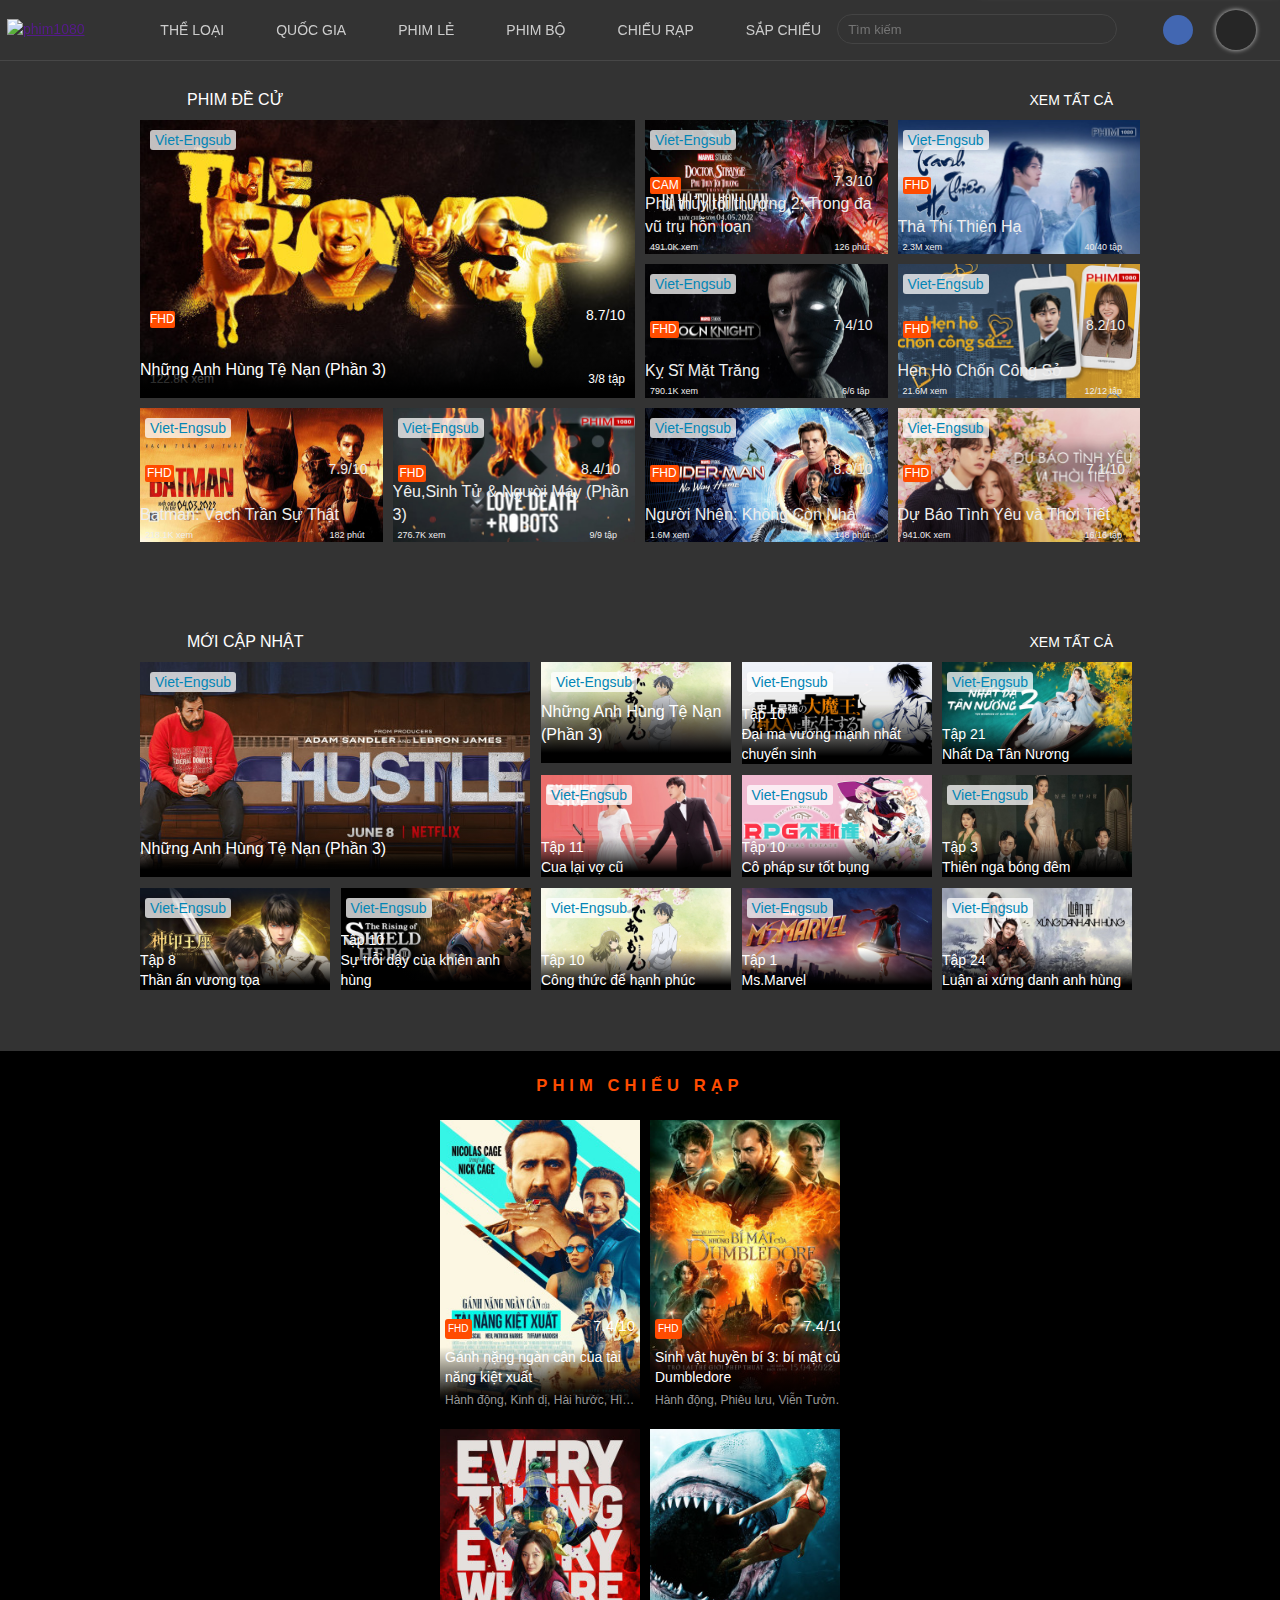
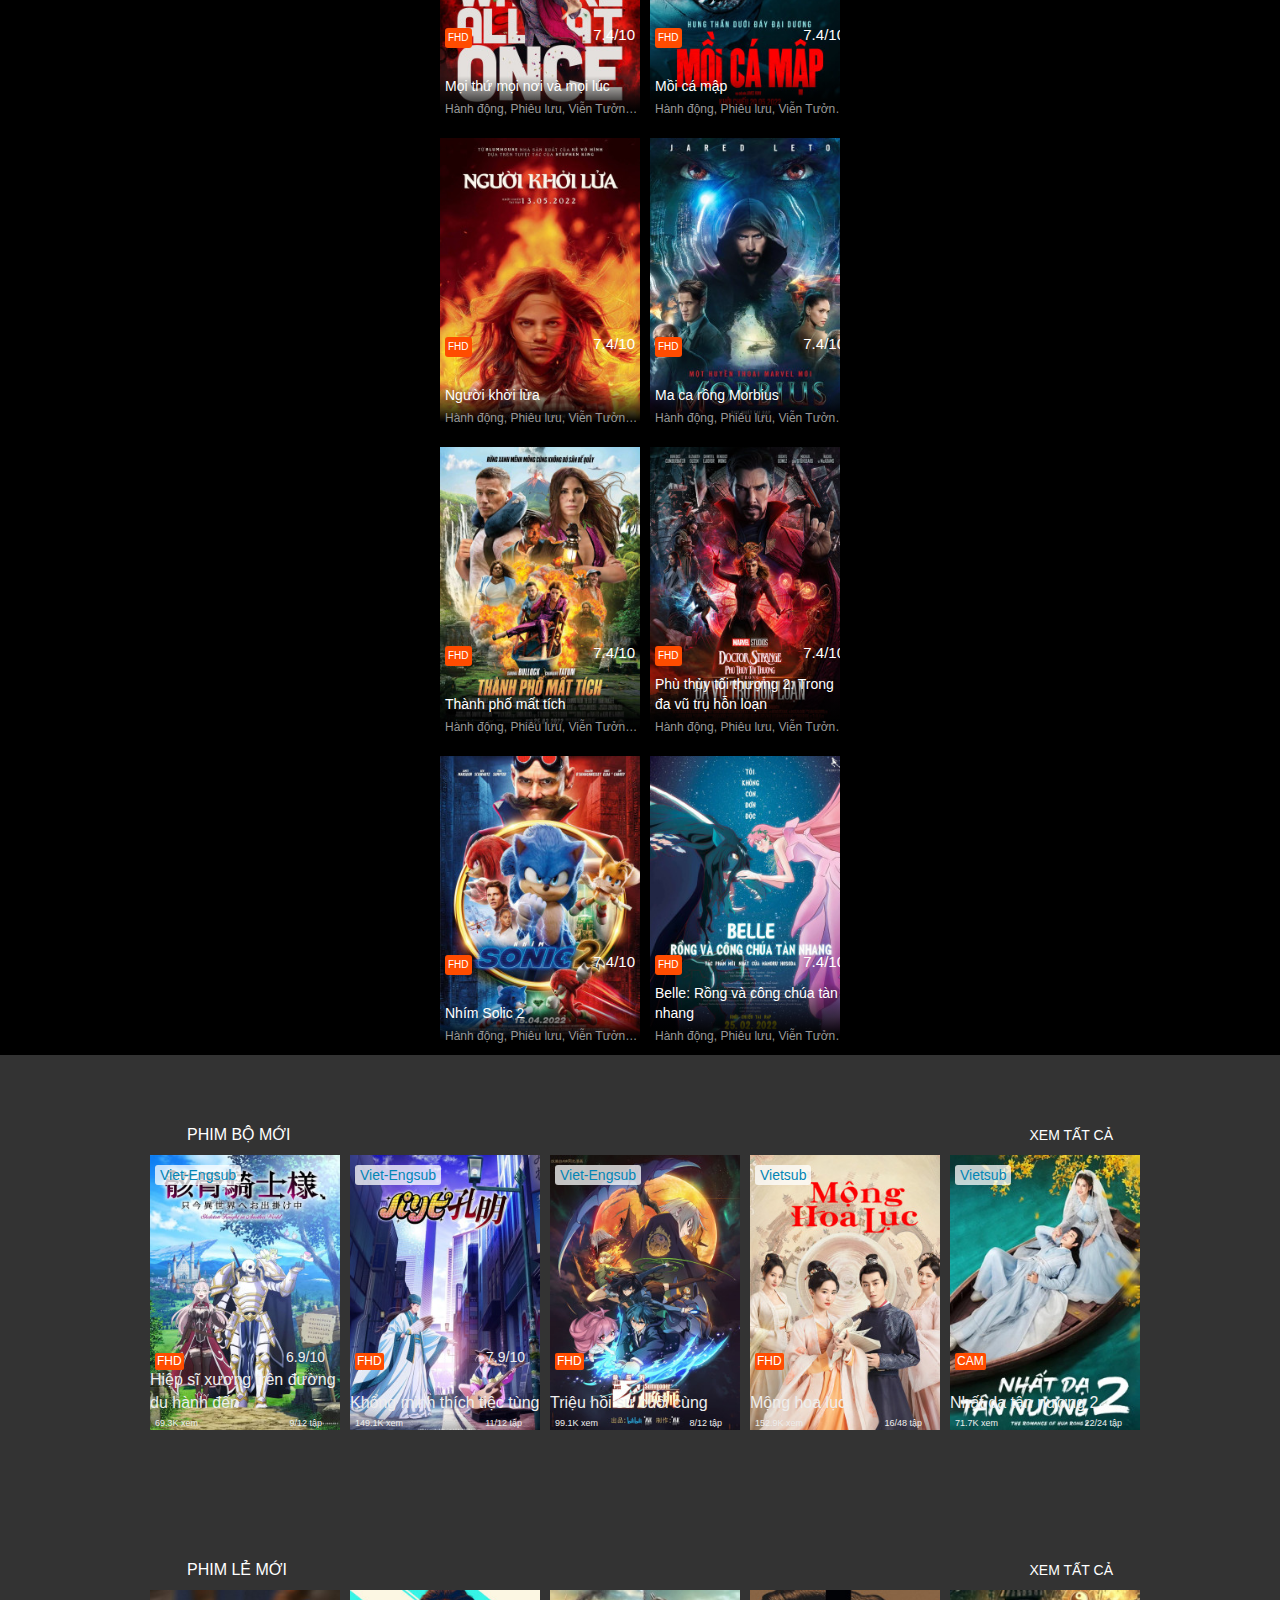
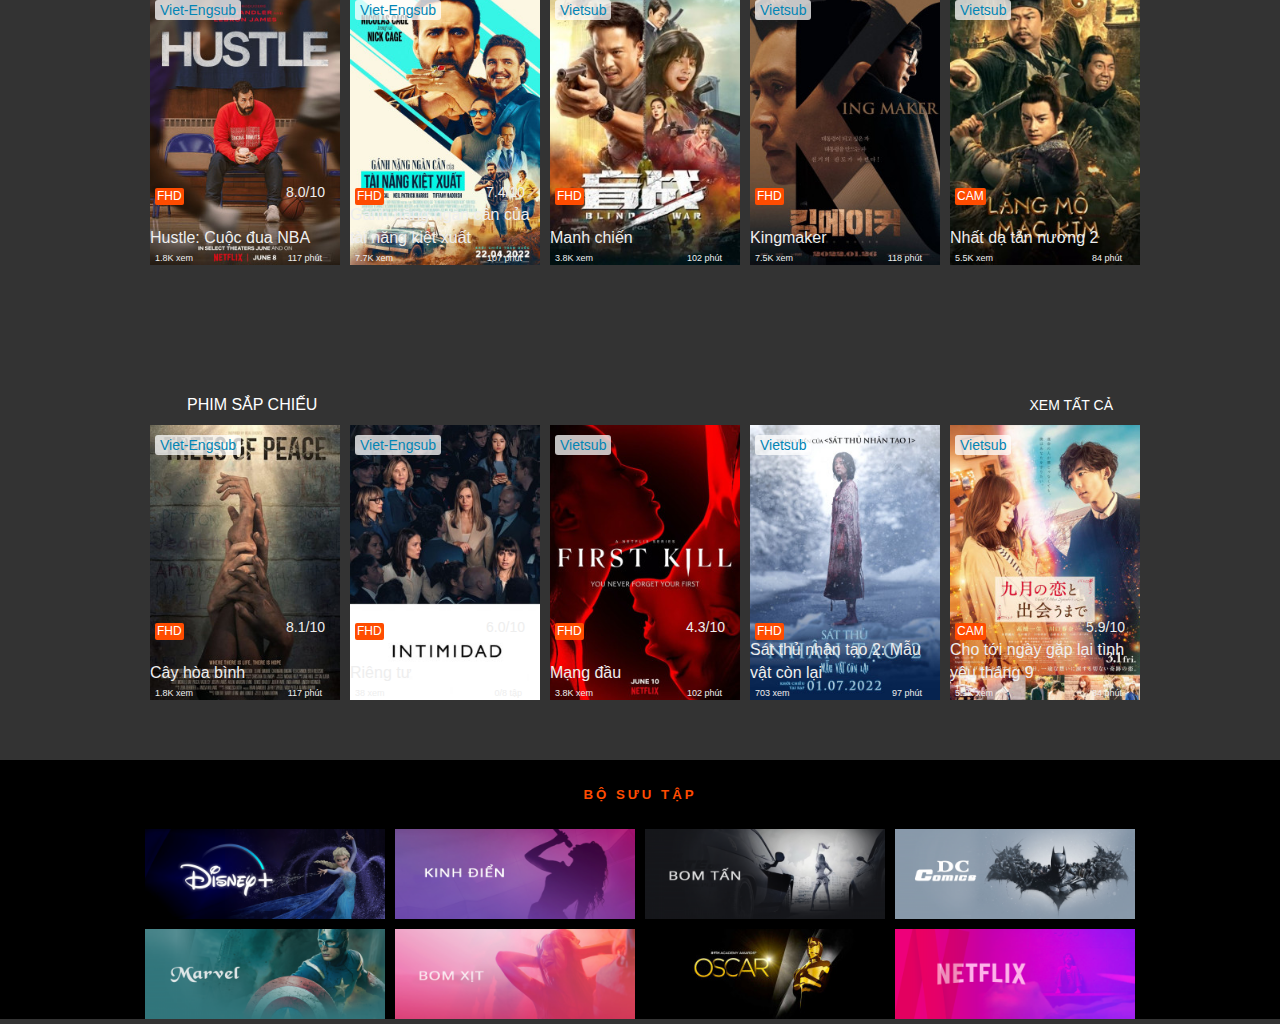
==== commit cabb7a8e: "fix width" ====
--- a/html/index.html
+++ b/html/index.html
@@ -601,187 +601,185 @@
       <h5>PHIM CHIẾU RẠP</h5>
     </div>
     <div class="container-two-content">
-      <div class="container-two-content-grid">
-        <div class="container-two-content-grid-one">
-          <a href="">
-            <div class="container-two-content-grid-one-img">
-              <img src="../img/gánh nặng.jpg" alt="Gánh nặng ngàn cân của tài năng kiệt xuất">
-            </div>
-            <div class="container-two-content-title">
-              <h3>Gánh nặng ngàn cân của tài năng kiệt xuất</h3>
-              <p>Hành động, Kinh dị, Hài hước, Hình sự</p>
-            </div>
-            <div class="container-two-content-FHD">FHD</div>
-            <div class="container-two-content-star">
-              <span>
-                <i id="star" class="fa-solid fa-star"></i>
-                7.4/10
-              </span>
-            </div>
-          </a>
-        </div>
-        <div class="container-two-content-grid-one">
-          <a href="">
-            <div class="container-two-content-grid-one-img">
-              <img src="../img/sinh vat.jpg" alt="Sinh vật huyền bí 3: bí mật của Dumbledore">
-            </div>
-            <div class="container-two-content-title">
-              <h3>Sinh vật huyền bí 3: bí mật của Dumbledore</h3>
-              <p>Hành động, Phiêu lưu, Viễn Tưởng, Bí ẩn</p>
-            </div>
-            <div class="container-two-content-FHD">FHD</div>
-            <div class="container-two-content-star">
-              <span>
-                <i id="star" class="fa-solid fa-star"></i>
-                7.4/10
-              </span>
-            </div>
-          </a>
-        </div>
-        <div class="container-two-content-grid-one">
-          <a href="">
-            <div class="container-two-content-grid-one-img">
-              <img src="../img/mọi thứ.jpg" alt="Mọi thứ mọi nơi và mọi lúc">
-            </div>
-            <div class="container-two-content-title">
-              <h3>Mọi thứ mọi nơi và mọi lúc</h3>
-              <p>Hành động, Phiêu lưu, Viễn Tưởng, Bí ẩn</p>
-            </div>
-            <div class="container-two-content-FHD">FHD</div>
-            <div class="container-two-content-star">
-              <span>
-                <i id="star" class="fa-solid fa-star"></i>
-                7.4/10
-              </span>
-            </div>
-          </a>
-        </div>
-        <div class="container-two-content-grid-one">
-          <a href="">
-            <div class="container-two-content-grid-one-img">
-              <img src="../img/mồi cá mập.jpg" alt="Mồi cá mập">
-            </div>
-            <div class="container-two-content-title">
-              <h3>Mồi cá mập</h3>
-              <p>Hành động, Phiêu lưu, Viễn Tưởng, Bí ẩn</p>
-            </div>
-            <div class="container-two-content-FHD">FHD</div>
-            <div class="container-two-content-star">
-              <span>
-                <i id="star" class="fa-solid fa-star"></i>
-                7.4/10
-              </span>
-            </div>
-          </a>
-        </div>
-        <div class="container-two-content-grid-one">
-          <a href="">
-            <div class="container-two-content-grid-one-img">
-              <img src="../img/Người khởi lửa.jpg" alt="Người khởi lửa">
-            </div>
-            <div class="container-two-content-title">
-              <h3>Người khởi lửa</h3>
-              <p>Hành động, Phiêu lưu, Viễn Tưởng, Bí ẩn</p>
-            </div>
-            <div class="container-two-content-FHD">FHD</div>
-            <div class="container-two-content-star">
-              <span>
-                <i id="star" class="fa-solid fa-star"></i>
-                7.4/10
-              </span>
-            </div>
-          </a>
-        </div>
-        <div class="container-two-content-grid-one">
-          <a href="">
-            <div class="container-two-content-grid-one-img">
-              <img src="../img/ma cà rồng.jpg" alt="Ma ca rồng Morbius">
-            </div>
-            <div class="container-two-content-title">
-              <h3>Ma ca rồng Morbius</h3>
-              <p>Hành động, Phiêu lưu, Viễn Tưởng, Bí ẩn</p>
-            </div>
-            <div class="container-two-content-FHD">FHD</div>
-            <div class="container-two-content-star">
-              <span>
-                <i id="star" class="fa-solid fa-star"></i>
-                7.4/10
-              </span>
-            </div>
-          </a>
-        </div>
-        <div class="container-two-content-grid-one">
-          <a href="">
-            <div class="container-two-content-grid-one-img">
-              <img src="../img/thành phố.jpg" alt="Thành phố mất tích">
-            </div>
-            <div class="container-two-content-title">
-              <h3>Thành phố mất tích</h3>
-              <p>Hành động, Phiêu lưu, Viễn Tưởng, Bí ẩn</p>
-            </div>
-            <div class="container-two-content-FHD">FHD</div>
-            <div class="container-two-content-star">
-              <span>
-                <i id="star" class="fa-solid fa-star"></i>
-                7.4/10
-              </span>
-            </div>
-          </a>
-        </div>
-        <div class="container-two-content-grid-one">
-          <a href="">
-            <div class="container-two-content-grid-one-img">
-              <img src="../img/phù thủy tối thượng 2.jpg" alt="Phù thủy tối thượng 2: Trong đa vũ trụ hỗn loạn">
-            </div>
-            <div class="container-two-content-title">
-              <h3>Phù thủy tối thượng 2: Trong đa vũ trụ hỗn loạn</h3>
-              <p>Hành động, Phiêu lưu, Viễn Tưởng, Bí ẩn</p>
-            </div>
-            <div class="container-two-content-FHD">FHD</div>
-            <div class="container-two-content-star">
-              <span>
-                <i id="star" class="fa-solid fa-star"></i>
-                7.4/10
-              </span>
-            </div>
-          </a>
-        </div>
-        <div class="container-two-content-grid-one">
-          <a href="">
-            <div class="container-two-content-grid-one-img">
-              <img src="../img/nhím.jpg" alt="Nhím Solic 2">
-            </div>
-            <div class="container-two-content-title">
-              <h3>Nhím Solic 2</h3>
-              <p>Hành động, Phiêu lưu, Viễn Tưởng, Bí ẩn</p>
-            </div>
-            <div class="container-two-content-FHD">FHD</div>
-            <div class="container-two-content-star">
-              <span>
-                <i id="star" class="fa-solid fa-star"></i>
-                7.4/10
-              </span>
-            </div>
-          </a>
-        </div>
-        <div class="container-two-content-grid-one">
-          <a href="">
-            <div class="container-two-content-grid-one-img">
-              <img src="../img/belle.jpg" alt="Belle: Rồng và công chúa tàn nhang">
-            </div>
-            <div class="container-two-content-title">
-              <h3>Belle: Rồng và công chúa tàn nhang</h3>
-              <p>Hành động, Phiêu lưu, Viễn Tưởng, Bí ẩn</p>
-            </div>
-            <div class="container-two-content-FHD">FHD</div>
-            <div class="container-two-content-star">
-              <span>
-                <i id="star" class="fa-solid fa-star"></i>
-                7.4/10
-              </span>
-            </div>
-          </a>
-        </div>
+      <div class="container-two-content-grid-one">
+        <a href="">
+          <div class="container-two-content-grid-one-img">
+            <img src="../img/gánh nặng.jpg" alt="Gánh nặng ngàn cân của tài năng kiệt xuất">
+          </div>
+          <div class="container-two-content-title">
+            <h3>Gánh nặng ngàn cân của tài năng kiệt xuất</h3>
+            <p>Hành động, Kinh dị, Hài hước, Hình sự</p>
+          </div>
+          <div class="container-two-content-FHD">FHD</div>
+          <div class="container-two-content-star">
+            <span>
+              <i id="star" class="fa-solid fa-star"></i>
+              7.4/10
+            </span>
+          </div>
+        </a>
+      </div>
+      <div class="container-two-content-grid-one">
+        <a href="">
+          <div class="container-two-content-grid-one-img">
+            <img src="../img/sinh vat.jpg" alt="Sinh vật huyền bí 3: bí mật của Dumbledore">
+          </div>
+          <div class="container-two-content-title">
+            <h3>Sinh vật huyền bí 3: bí mật của Dumbledore</h3>
+            <p>Hành động, Phiêu lưu, Viễn Tưởng, Bí ẩn</p>
+          </div>
+          <div class="container-two-content-FHD">FHD</div>
+          <div class="container-two-content-star">
+            <span>
+              <i id="star" class="fa-solid fa-star"></i>
+              7.4/10
+            </span>
+          </div>
+        </a>
+      </div>
+      <div class="container-two-content-grid-one">
+        <a href="">
+          <div class="container-two-content-grid-one-img">
+            <img src="../img/mọi thứ.jpg" alt="Mọi thứ mọi nơi và mọi lúc">
+          </div>
+          <div class="container-two-content-title">
+            <h3>Mọi thứ mọi nơi và mọi lúc</h3>
+            <p>Hành động, Phiêu lưu, Viễn Tưởng, Bí ẩn</p>
+          </div>
+          <div class="container-two-content-FHD">FHD</div>
+          <div class="container-two-content-star">
+            <span>
+              <i id="star" class="fa-solid fa-star"></i>
+              7.4/10
+            </span>
+          </div>
+        </a>
+      </div>
+      <div class="container-two-content-grid-one">
+        <a href="">
+          <div class="container-two-content-grid-one-img">
+            <img src="../img/mồi cá mập.jpg" alt="Mồi cá mập">
+          </div>
+          <div class="container-two-content-title">
+            <h3>Mồi cá mập</h3>
+            <p>Hành động, Phiêu lưu, Viễn Tưởng, Bí ẩn</p>
+          </div>
+          <div class="container-two-content-FHD">FHD</div>
+          <div class="container-two-content-star">
+            <span>
+              <i id="star" class="fa-solid fa-star"></i>
+              7.4/10
+            </span>
+          </div>
+        </a>
+      </div>
+      <div class="container-two-content-grid-one">
+        <a href="">
+          <div class="container-two-content-grid-one-img">
+            <img src="../img/Người khởi lửa.jpg" alt="Người khởi lửa">
+          </div>
+          <div class="container-two-content-title">
+            <h3>Người khởi lửa</h3>
+            <p>Hành động, Phiêu lưu, Viễn Tưởng, Bí ẩn</p>
+          </div>
+          <div class="container-two-content-FHD">FHD</div>
+          <div class="container-two-content-star">
+            <span>
+              <i id="star" class="fa-solid fa-star"></i>
+              7.4/10
+            </span>
+          </div>
+        </a>
+      </div>
+      <div class="container-two-content-grid-one">
+        <a href="">
+          <div class="container-two-content-grid-one-img">
+            <img src="../img/ma cà rồng.jpg" alt="Ma ca rồng Morbius">
+          </div>
+          <div class="container-two-content-title">
+            <h3>Ma ca rồng Morbius</h3>
+            <p>Hành động, Phiêu lưu, Viễn Tưởng, Bí ẩn</p>
+          </div>
+          <div class="container-two-content-FHD">FHD</div>
+          <div class="container-two-content-star">
+            <span>
+              <i id="star" class="fa-solid fa-star"></i>
+              7.4/10
+            </span>
+          </div>
+        </a>
+      </div>
+      <div class="container-two-content-grid-one">
+        <a href="">
+          <div class="container-two-content-grid-one-img">
+            <img src="../img/thành phố.jpg" alt="Thành phố mất tích">
+          </div>
+          <div class="container-two-content-title">
+            <h3>Thành phố mất tích</h3>
+            <p>Hành động, Phiêu lưu, Viễn Tưởng, Bí ẩn</p>
+          </div>
+          <div class="container-two-content-FHD">FHD</div>
+          <div class="container-two-content-star">
+            <span>
+              <i id="star" class="fa-solid fa-star"></i>
+              7.4/10
+            </span>
+          </div>
+        </a>
+      </div>
+      <div class="container-two-content-grid-one">
+        <a href="">
+          <div class="container-two-content-grid-one-img">
+            <img src="../img/phù thủy tối thượng 2.jpg" alt="Phù thủy tối thượng 2: Trong đa vũ trụ hỗn loạn">
+          </div>
+          <div class="container-two-content-title">
+            <h3>Phù thủy tối thượng 2: Trong đa vũ trụ hỗn loạn</h3>
+            <p>Hành động, Phiêu lưu, Viễn Tưởng, Bí ẩn</p>
+          </div>
+          <div class="container-two-content-FHD">FHD</div>
+          <div class="container-two-content-star">
+            <span>
+              <i id="star" class="fa-solid fa-star"></i>
+              7.4/10
+            </span>
+          </div>
+        </a>
+      </div>
+      <div class="container-two-content-grid-one">
+        <a href="">
+          <div class="container-two-content-grid-one-img">
+            <img src="../img/nhím.jpg" alt="Nhím Solic 2">
+          </div>
+          <div class="container-two-content-title">
+            <h3>Nhím Solic 2</h3>
+            <p>Hành động, Phiêu lưu, Viễn Tưởng, Bí ẩn</p>
+          </div>
+          <div class="container-two-content-FHD">FHD</div>
+          <div class="container-two-content-star">
+            <span>
+              <i id="star" class="fa-solid fa-star"></i>
+              7.4/10
+            </span>
+          </div>
+        </a>
+      </div>
+      <div class="container-two-content-grid-one">
+        <a href="">
+          <div class="container-two-content-grid-one-img">
+            <img src="../img/belle.jpg" alt="Belle: Rồng và công chúa tàn nhang">
+          </div>
+          <div class="container-two-content-title">
+            <h3>Belle: Rồng và công chúa tàn nhang</h3>
+            <p>Hành động, Phiêu lưu, Viễn Tưởng, Bí ẩn</p>
+          </div>
+          <div class="container-two-content-FHD">FHD</div>
+          <div class="container-two-content-star">
+            <span>
+              <i id="star" class="fa-solid fa-star"></i>
+              7.4/10
+            </span>
+          </div>
+        </a>
       </div>
     </div>
   </div>
@@ -1028,8 +1026,8 @@
           <div class="item-title">
             <span>Gánh nặng ngàn cân của tài năng kiệt xuất</span>
           </div>
-            <div class="film-views">7.7K xem</div>
-            <div class="flim-likes">107 phút</div>
+          <div class="film-views">7.7K xem</div>
+          <div class="flim-likes">107 phút</div>
           <div class="item-sub">Viet-Engsub</div>
         </a>
       </div>
@@ -1214,7 +1212,7 @@
             </span>
           </div>
           <div class="item-title">
-            <span>Cây hòa bình  </span>
+            <span>Cây hòa bình </span>
           </div>
           <div class="film-views">1.8K xem</div>
           <div class="flim-likes">117 phút</div>
@@ -1238,8 +1236,8 @@
           <div class="item-title">
             <span>Riêng tư</span>
           </div>
-            <div class="film-views">38 xem</div>
-            <div class="flim-likes">0/8 tập</div>
+          <div class="film-views">38 xem</div>
+          <div class="flim-likes">0/8 tập</div>
           <div class="item-sub">Viet-Engsub</div>
         </a>
       </div>
@@ -1333,7 +1331,7 @@
           <div class="item-CAM">
             <a>FHD</a>
           </div>
-          
+
           <div class="item-title">
             <span>Linh mục Stu</span>
           </div>
@@ -1412,45 +1410,45 @@
       <div class="footer_item_1">
         <a href="">
           <img src="../img/disnep.jpg" alt="">
-         </a>
+        </a>
       </div>
       <div class="footer_item_1">
         <a href="">
           <img src="../img/kinh dien.jpg" alt="">
-         </a>
+        </a>
       </div>
       <div class="footer_item_1">
         <a href="">
           <img src="../img/bom tan.jpg" alt="">
-         </a>
+        </a>
       </div>
       <div class="footer_item_1">
         <a href="">
           <img src="../img/dc.jpg" alt="">
-         </a>
+        </a>
       </div>
       <div class="footer_item_1">
         <a href="">
           <img src="../img/mảvel.jpg" alt="">
-         </a>
+        </a>
       </div>
       <div class="footer_item_1">
         <a href="">
           <img src="../img/bom xịt.jpg" alt="">
-         </a>
+        </a>
       </div>
       <div class="footer_item_1">
         <a href="">
           <img src="../img/oscar.jpg" alt="">
-         </a>
+        </a>
       </div>
       <div class="footer_item_1">
         <a href="">
           <img src="../img/nèlix.jpg" alt="">
-         </a>
-      </div>
-      
-     
+        </a>
+      </div>
+
+
   </footer>
 </body>
 
--- a/css/main.css
+++ b/css/main.css
@@ -0,0 +1,1183 @@
+* {
+  box-sizing: border-box;
+}
+
+body {
+  background: #333;
+  color: #bbb;
+  font-family: Open Sans, sans-serif;
+  font-size: 14px;
+  line-height: 1.428571429;
+  margin: 0 auto;
+}
+
+img {
+  transition: transform .2s;
+}
+
+img:hover {
+  transform: scale(1.2);
+}
+
+/* bắt đầu header mobile */
+.header {
+  height: 60px;
+  border: 0;
+  box-shadow: 0 0 1px 0 #adadad;
+  position: fixed;
+  background-color: #333;
+  z-index: 1000;
+  left: 0;
+  right: 0;
+  top: 0;
+}
+
+
+.header-logo {
+  height: 60px;
+  padding: 10px 0;
+}
+
+.header-logo a {
+  display: block;
+  padding: 9px 0;
+}
+
+.header-logo img {
+  height: 22px;
+}
+
+.header-grid {
+  display: grid;
+  grid-template-columns: 1fr 2fr 1fr;
+  align-items: center;
+  padding-left: 7px;
+}
+
+.header-mobile {
+  position: fixed;
+  background: rgba(0, 0, 0, .8);
+  box-shadow: 0 0 10px #999;
+  padding: 60px 10px 10px;
+  top: 0;
+  left: 0;
+  bottom: 0;
+  width: 300px;
+  transform: translateX(-150%);
+}
+
+.header-mobile-input {
+  font-size: 25px;
+  margin-left: 10px;
+}
+
+.header-input:checked~.header-mobile {
+  transform: translateX(0%);
+}
+
+.header-input:checked~.overlay {
+  display: block;
+}
+
+.mobile-menu-close {
+  font-size: 20px;
+  position: fixed;
+  right: 1rem;
+  top: 10px;
+  opacity: 0.5;
+}
+
+.header-mobile-logo {
+  height: 60px;
+  position: absolute;
+  top: 20px;
+  float: left;
+}
+
+.header-mobile-logo a {
+  display: block;
+  height: 20px;
+}
+
+.header-mobile-logo img {
+  height: 22px;
+}
+
+.header-mobile-search {
+  position: relative;
+  width: 280px;
+  padding-top: 20px;
+}
+
+.header-mobile-search input {
+  background: 0 0;
+  border: 1px solid #444;
+  border-radius: 15px;
+  display: block;
+  font-size: 13px;
+  height: 30px;
+  padding-left: 10px;
+  padding-right: 30px;
+  width: 100%;
+}
+
+.header-mobile-search i {
+  color: #999;
+  cursor: pointer;
+  font-size: 15px;
+  height: 20px;
+  line-height: 20px;
+  text-align: center;
+  width: 20px;
+  position: absolute;
+  right: 5px;
+  top: 25px;
+}
+
+.header-mobile-list {
+  list-style: none;
+  padding: 0;
+}
+
+.header-mobile-list>li {
+  height: 40px;
+  padding: 0px 40px;
+  line-height: 40px;
+  position: relative;
+}
+
+.header-mobile-link {
+  text-decoration: none;
+  color: rgb(2, 133, 181);
+}
+
+.header-mobile-list>li>i {
+  color: rgb(2, 133, 181);
+  font-size: 18px;
+  position: absolute;
+  left: 0;
+  top: 11px;
+}
+
+.header-user {
+  display: grid;
+  grid-template-columns: repeat(2, 1fr);
+}
+
+.header-user-fb {
+  background: #4267b2;
+  border-radius: 15px;
+  height: 30px;
+  width: 30px;
+  line-height: 30px;
+  text-align: center;
+  font-size: 20px;
+  margin: 5px 10px;
+}
+
+.header-user-fb a {
+  height: 100%;
+  width: 100%;
+  color: #fff;
+}
+
+.header-user-login {
+  background: rgba(0, 0, 0, .25);
+  box-shadow: 0 0 5px #ccc;
+  height: 40px;
+  width: 40px;
+  border-radius: 50%;
+  font-size: 20px;
+  line-height: 40px;
+  text-align: center;
+}
+
+.header-mobile-user {
+  position: fixed;
+  background: rgba(0, 0, 0, .8);
+  box-shadow: 0 0 10px #999;
+  right: 0;
+  padding: 60px 10px 10px;
+  top: 0;
+  right: 0;
+  bottom: 0;
+  width: 300px;
+  transform: translateY(-101%);
+}
+
+.overlay {
+  position: fixed;
+  top: 0;
+  right: 0;
+  bottom: 0;
+  left: 0;
+  background-color: rgba(0, 0, 0, 0.3);
+  display: none;
+}
+
+.header-user-input:checked~.header-mobile-user {
+  transform: translateY(0%);
+}
+
+.header-user-input:checked~.overlay {
+  display: block;
+}
+
+.mobile-login-close {
+  font-size: 20px;
+  position: fixed;
+  left: 1rem;
+  top: 10px;
+  opacity: 0.5;
+}
+
+.header-mobile-user-top {
+  height: 120px;
+  padding: 10px;
+  position: relative;
+}
+
+.header-mobile-user-welcome {
+  position: absolute;
+  top: 10px;
+}
+
+.header-mobile-user-login {
+  position: absolute;
+  top: 50px;
+}
+
+.header-mobile-user-register {
+  position: absolute;
+  top: 50px;
+  left: 8em;
+}
+
+.header-pc-left {
+  display: none;
+}
+
+/* kết thúc header mobile */
+
+/* bắt đầu container one mobile */
+
+.container-one {
+  width: 375px;
+  margin: auto;
+  position: relative;
+  overflow: hidden;
+}
+
+.container-one-top {
+  padding: 60px 0;
+  overflow: hidden;
+  width: 100%;
+}
+
+.container-one-top-title {
+  margin: 0 10px;
+}
+
+.container-one-top-title span {
+  float: left;
+  font-size: 16px;
+  margin: 0;
+  color: #fff;
+  padding: 0px 7px;
+}
+
+.container-one-top-title a {
+  float: right;
+  text-decoration: none;
+  font-size: 14px;
+  color: #fff;
+  padding: 0px 7px;
+}
+
+.container-one-top-title {
+  text-transform: uppercase;
+  width: 100%;
+  height: 60px;
+  line-height: 60px;
+  position: relative;
+}
+
+.container-one-top-title-left {
+  position: absolute;
+  left: 30px;
+  top: 10px;
+}
+
+.container-one-top-title-right {
+  position: absolute;
+  right: 30px;
+  top: 10px;
+}
+
+#film {
+  position: absolute;
+  left: 0;
+  bottom: 8px;
+  font-size: 30px;
+  color: red;
+}
+
+#film1 {
+  position: absolute;
+  right: 15px;
+  bottom: 13px;
+}
+
+.container-one-top-content {
+  width: 100%;
+  float: left;
+  position: relative;
+  display: grid;
+  grid-template-columns: repeat(2, 1fr);
+  grid-gap: 10px;
+}
+
+.container-one-top-content-top-hot_item {
+  overflow: hidden;
+  position: relative;
+  float: left;
+  grid-column-start: 1;
+  grid-column-end: 3;
+}
+
+.container-one-top-content-top-img {
+  height: 100%;
+  width: 100%;
+  overflow: hidden;
+}
+
+.container-one-top-content-top-img img {
+  width: 100%;
+  height: 100%;
+}
+
+.container-one-top-content-top-view {
+  position: absolute;
+  bottom: 10px;
+  left: 10px;
+}
+
+.container-one-top-content-top-title {
+  position: absolute;
+  bottom: 0px;
+  background-image: linear-gradient(rgba(255, 255, 255, 0), rgba(0, 0, 0, 0.39) 34%, rgb(0, 0, 0) 87%);
+  width: 100%;
+}
+
+.container-one-top-content-top-title h3 {
+  color: #fff;
+  font-size: 16px;
+  font-weight: 500;
+}
+
+.container-one-top-content-top-title h4 {
+  display: none;
+}
+
+.container-one-top-content-top-FHD {
+  position: absolute;
+  bottom: 70px;
+  left: 10px;
+  background: #ff4c00;
+  border-radius: 2px;
+  color: #fff;
+  font-size: 12px;
+}
+
+.container-one-top-content-top-sub {
+  position: absolute;
+  top: 10px;
+  left: 10px;
+  background: hsla(0, 0%, 100%, .75);
+  border-radius: 3px;
+  color: #0285b5;
+  padding: 0 5px;
+}
+
+.container-one-top-content-top-point {
+  position: absolute;
+  bottom: 70px;
+  right: 10px;
+}
+
+#star {
+  color: #e89105;
+  font-size: 18px;
+}
+
+.container-one-top-content-top-episode {
+  position: absolute;
+  bottom: 10px;
+  right: 10px;
+}
+
+.container-one-bottom {
+  float: left;
+  position: relative;
+  width: 100%;
+}
+
+.container-one-bottom-content-one {
+  position: relative;
+  color: #eee;
+  float: left;
+  overflow: hidden;
+  height: 264px;
+}
+
+.container-one-bottom-content-one-img {
+  width: 100%;
+  height: 100%;
+  overflow: hidden;
+}
+
+.container-one-bottom-content-img-one a {
+  text-decoration: none;
+}
+
+#img-mobile {
+  width: 100%;
+  height: 100%;
+}
+
+.item-star {
+  position: absolute;
+  bottom: 60px;
+  right: 15px;
+}
+
+.item-CAM {
+  position: absolute;
+  bottom: 60px;
+  left: 5px;
+  background: #ff4c00;
+  border-radius: 2px;
+  color: #fff;
+  font-size: 12px;
+  padding: 0 2px;
+}
+
+.item-title {
+  position: absolute;
+  bottom: 15px;
+  left: 0px;
+  font-size: 16px;
+
+}
+
+.film-views {
+  position: absolute;
+  bottom: 0px;
+  left: 5px;
+  font-size: 9px;
+}
+
+.flim-likes {
+  position: absolute;
+  bottom: 0px;
+  right: 18px;
+  font-size: 9px;
+}
+
+.item-sub {
+  background: hsla(0, 0%, 100%, .75);
+  border-radius: 3px;
+  color: #0285b5;
+  left: 5px;
+  padding: 0 5px;
+  position: absolute;
+  top: 10px;
+}
+
+.container-one-new {
+  float: left;
+  position: relative;
+  width: 100%;
+}
+
+.container-one-new-content-one {
+  position: relative;
+  color: #eee;
+  float: left;
+  overflow: hidden;
+  height: 110px;
+  width: 188.5px;
+
+}
+
+.item-title-new {
+  position: absolute;
+  bottom: 0;
+  color: #fff;
+  background-image: linear-gradient(180deg, hsla(0, 0%, 100%, 0), rgba(0, 0, 0, .39) 34%, #000 87%);
+  width: 100%;
+}
+
+.container-one-new-content-one-img img {
+  width: 100%;
+  height: 100%;
+}
+
+.container-one-new-content {
+  display: grid;
+  grid-template-columns: repeat(2, 188.5px);
+  grid-template-rows: repeat(9, 110px);
+  grid-gap: 10px;
+}
+
+.container-one-new-content-top-hot_item1 {
+  position: relative;
+  grid-row-start: 1;
+  grid-row-end: 3;
+  grid-column-start: 1;
+  grid-column-end: 3;
+}
+
+.container-one-new-content-top-hot_item2 {
+  position: relative;
+  grid-row-start: 3;
+  grid-row-end: 5;
+  grid-column-start: 1;
+  grid-column-end: 3;
+}
+
+/* kết thúc container one mobile */
+
+/* bắt đầu container two mobile */
+
+.container-two {
+  overflow: hidden;
+  background: #000;
+}
+
+.container-two-title {
+  background: #000 url(/build/img/bg-gradient.png) no-repeat top;
+  color: #ff4c00;
+  font-size: 16px;
+  height: 69px;
+  letter-spacing: 5px;
+  line-height: 69px;
+  margin-bottom: 0;
+  position: relative;
+  text-align: center;
+}
+
+.container-two-content-grid-one {
+  position: relative;
+  height: 283px;
+  overflow: hidden;
+}
+
+.container-two-content-grid-one-img img {
+  width: 100%;
+  height: 100%;
+}
+
+.container-two-content {
+  margin: auto;
+  max-width: 400px;
+  display: grid;
+  grid-template-columns: repeat(2, 1fr);
+  grid-gap: 10px;
+}
+
+.container-two-content-title {
+  position: absolute;
+  width: 100%;
+  bottom: 0px;
+  background: linear-gradient(180deg, hsla(0, 0%, 100%, 0) 0, rgba(0, 0, 0, .39) 34%, #000 87%);
+}
+
+.container-two-content-title h3 {
+  color: #fff;
+  font-size: 14px;
+  font-weight: 500;
+  margin: 0;
+  overflow: hidden;
+  padding-left: 5px;
+}
+
+.container-two-content-title p {
+  margin: 0;
+  color: #999;
+  font-size: 12px;
+  margin-top: 5px;
+  overflow: hidden;
+  text-overflow: ellipsis;
+  white-space: nowrap;
+  padding-left: 5px;
+}
+
+.container-two-content-FHD {
+  position: absolute;
+  bottom: 70px;
+  left: 5px;
+  background-color: #ff4c00;
+  color: #fff;
+  font-size: 10px;
+  border-radius: 3px;
+  padding: 3px;
+}
+
+.container-two-content-star {
+  position: absolute;
+  bottom: 70px;
+  right: 5px;
+  font-size: 15px;
+  color: rgb(255, 255, 255);
+}
+
+.container-three {
+  width: 375px;
+  margin: auto;
+  position: relative;
+  overflow: hidden;
+  padding-top: 40px;
+}
+
+.container-three-new-content {
+  display: grid;
+  grid-template-columns: repeat(2, 172.5px);
+  grid-gap: 10px;
+}
+
+.container-one-bottom-content-two {
+  position: relative;
+  color: #eee;
+  float: left;
+  overflow: hidden;
+  height: 250px;
+  width: 172.5px;
+  margin-left: 10px;
+}
+
+#img {
+  width: 100%;
+  height: 100%;
+}
+
+/* kết thúc container */
+
+
+/* bắt đầu footer */
+
+footer {
+  background-color: #000;
+}
+
+.footer_title {
+  color: #ff4c00;
+  font-size: 16px;
+  height: 69px;
+  letter-spacing: 3px;
+  line-height: 69px;
+  margin-bottom: 0;
+  position: relative;
+  text-align: center;
+}
+
+.footer_item {
+  width: 480px;
+  margin: auto;
+  display: grid;
+  grid-template-columns: repeat(2, 191px);
+  grid-gap: 15px;
+  justify-content: space-around;
+}
+
+.footer_item_1 {
+  width: 191px;
+  height: 72px;
+}
+
+.footer_item_1 img {
+  width: 100%;
+  height: 100%;
+}
+
+/* kết thúc footer */
+
+
+
+/* Tablet */
+@media only screen and (min-width:740px) and (max-width:1023px) {
+
+  /* bắt đầu header tablet */
+  .header-grid {
+    display: block;
+  }
+
+  .header-logo {
+    float: left;
+    height: 60px;
+    padding: 10px 0;
+  }
+
+  .header-menu {
+    float: left;
+    height: 40px;
+    line-height: 40px;
+    margin-left: 10px;
+    margin-top: 9px;
+    width: 40px;
+  }
+
+  .header-user {
+    float: right;
+    height: 60px;
+    margin-top: 9px;
+  }
+
+  .header-pc-left {
+    display: none;
+  }
+
+  /* kết thúc header tablet */
+
+  /* bắt đầu container one tablet */
+  .container-one {
+    min-width: 768px;
+  }
+
+  .container-one-top-content {
+    grid-template-columns: repeat(3, 1fr);
+    grid-template-rows: repeat(4, 25%)
+  }
+
+  .container-one-top-content-top-hot_item {
+    grid-row-start: 1;
+    grid-row-end: 3;
+  }
+
+  .container-one-bottom-content-one {
+    height: 144px;
+  }
+
+  #img-mobile {
+    display: none;
+  }
+
+  #img-pc {
+    display: block;
+    width: 100%;
+    height: 100%;
+  }
+
+  .container-one-new {
+    min-width: 768px;
+    overflow: hidden;
+    width: 100%;
+  }
+
+  .container-one-new-content {
+    width: 100%;
+    overflow: hidden;
+    position: relative;
+  }
+
+  .container-one-new-content {
+    width: 100%;
+    grid-template-columns: repeat(4, 1fr);
+    grid-template-rows: repeat(3, 110px);
+  }
+
+  .container-one-new-content-top-hot_item1 {
+    position: relative;
+    height: 228px;
+    padding: 0;
+  }
+
+  .container-one-new-content-top-hot_item2 {
+    position: relative;
+    height: 110px;
+    grid-row-start: 1;
+    grid-row-end: 2;
+    grid-column-start: 3;
+    grid-column-end: 4;
+  }
+
+  .container-one-new-content-one {
+    padding: 0;
+    height: 110px;
+  }
+
+  .container-one-new-content-top-hot_item2 {
+    padding-bottom: 6px;
+  }
+
+  /* kết thúc container one tablet */
+
+  /* bắt đầu container two tablet */
+  .container-two-content {
+    display: block;
+    margin: auto;
+    overflow: scroll;
+    padding: 0;
+    position: relative;
+    min-width: 800px;
+  }
+
+  .container-two-content-grid-one {
+    height: 270px;
+    float: left;
+    overflow: hidden;
+    position: relative;
+  }
+
+  /* kết thúc container two tablet */
+
+  /* bắt đầu container three tablet */
+  .container-three {
+    min-width: 768px;
+  }
+
+  .container-three-new-content {
+    display: block;
+    width: 9999px;
+    overflow: hidden;
+    position: relative;
+  }
+
+  .container-one-bottom-content-two {
+    height: 260px;
+    width: 179.5px;
+  }
+
+  /* kết thúc container three tablet */
+
+
+  /* bắt đầu footer tablet */
+
+  .footer_item {
+    width: 768px;
+    margin: auto;
+    grid-template-columns: repeat(4, 191px);
+    grid-gap: 10px;
+  }
+
+  /* kết thúc footer tablet */
+}
+
+/* PC */
+@media only screen and (min-width:1024px) {
+
+  /* bắt đầu header pc */
+  .header-container {
+    max-width: 1300px;
+    margin: 0 auto;
+    position: fixed;
+    top: 0;
+    left: 0;
+    right: 0;
+    bottom: 0;
+    height: 60px;
+  }
+
+  .header-grid {
+    width: 100%;
+    grid-template-columns: 10% 80% 10%;
+
+  }
+
+  .header-menu {
+    display: none;
+  }
+
+  .header-pc-left {
+    display: block;
+    float: left;
+    width: 100%;
+    position: relative;
+    height: 100%;
+  }
+
+  .header-pc-menu {
+    width: 70%;
+    height: 100%;
+    display: flex;
+    justify-content: space-around;
+    align-items: center;
+    position: relative;
+  }
+
+  .header-pc-menu>li {
+    list-style: none;
+  }
+
+  .header-pc-menu a {
+    text-decoration: none;
+    text-transform: uppercase;
+    color: #ccc;
+    font-size: 14px;
+    padding: 20px 0;
+  }
+
+  .header-pc-search {
+    width: 30%;
+    margin-top: -30px;
+    position: absolute;
+    top: 24px;
+    right: 10px;
+  }
+
+  #category-menu {
+    display: none;
+    width: 470px;
+    background: rgba(0, 0, 0, .8);
+    position: absolute;
+    top: 45px;
+    list-style: none;
+    padding: 10px;
+    border-bottom: 1px solid silver;
+  }
+
+  #category:hover>a {
+    color: #ff4c00;
+  }
+
+  #nation:hover>a {
+    color: #ff4c00;
+  }
+
+  #odd-movie:hover>a {
+    color: #ff4c00;
+  }
+
+  #series-movie:hover>a {
+    color: #ff4c00;
+  }
+
+  #theater:hover>a {
+    color: #ff4c00;
+  }
+
+  #coming-soon:hover>a {
+    color: #ff4c00;
+  }
+
+  #category:hover #category-menu {
+    display: grid;
+    grid-template-columns: repeat(3, 1fr);
+    grid-template-rows: repeat(10, 30px);
+  }
+
+  #category-menu li:hover a {
+    color: #ff4c00;
+  }
+
+  #nation-menu {
+    display: none;
+    width: 470px;
+    background: rgba(0, 0, 0, .8);
+    position: absolute;
+    top: 45px;
+    list-style: none;
+    padding: 10px;
+    border-bottom: 1px solid silver;
+  }
+
+  #nation:hover #nation-menu {
+    display: grid;
+    grid-template-columns: repeat(3, 1fr);
+    grid-template-rows: repeat(6, 30px);
+  }
+
+  #nation-menu li:hover a {
+    color: #ff4c00;
+  }
+
+  #odd-movie-menu {
+    display: none;
+    width: 470px;
+    background: rgba(0, 0, 0, .8);
+    position: absolute;
+    top: 45px;
+    list-style: none;
+    padding: 10px;
+    border-bottom: 1px solid silver;
+    z-index: 100;
+  }
+
+  #odd-movie:hover #odd-movie-menu {
+    display: grid;
+    grid-template-columns: repeat(3, 1fr);
+    grid-template-rows: repeat(6, 30px);
+  }
+
+  #odd-movie-menu li:hover a {
+    color: #ff4c00;
+  }
+
+  #series-movie-menu {
+    display: none;
+    width: 470px;
+    background: rgba(0, 0, 0, .8);
+    position: absolute;
+    top: 45px;
+    list-style: none;
+    padding: 10px;
+    border-bottom: 1px solid silver;
+  }
+
+  #series-movie:hover #series-movie-menu {
+    display: grid;
+    grid-template-columns: repeat(3, 1fr);
+    grid-template-rows: repeat(6, 30px);
+  }
+
+  #series-movie-menu li:hover a {
+    color: #ff4c00;
+  }
+
+  /* kết thúc header pc */
+
+  .container-one {
+    margin-left: auto;
+    margin-right: auto;
+    min-width: 1000px;
+    margin-bottom: 60px;
+  }
+
+  .container-one-top-content {
+    grid-template-columns: repeat(4, 1fr);
+    grid-template-rows: repeat(3, 134px);
+    grid-gap: 10px;
+  }
+
+  .container-one-top-content-top-hot_item {
+    grid-row-start: 1;
+    grid-row-end: 3;
+    margin: 0;
+  }
+
+  .container-one-bottom-content-one {
+    height: 134px;
+    padding: 0;
+  }
+
+  #img-mobile {
+    display: none;
+  }
+
+  #img-pc {
+    width: 100%;
+    height: 100%;
+  }
+
+  .container-one-new-content-top-hot_item1 {
+    height: 215px;
+    position: relative;
+    width: 390px;
+    padding: 0;
+  }
+
+  .container-one-new-content-top-hot_item2 {
+    height: 101px;
+    width: 189.5px;
+    position: relative;
+    grid-row-start: 1;
+    grid-row-end: 2;
+    grid-column-start: 3;
+    grid-column-end: 4;
+    padding: 0;
+  }
+
+  .container-one-new-content {
+    width: 100%;
+    grid-template-columns: repeat(5, 190.5px);
+    grid-template-rows: repeat(3, 103px);
+    grid-gap: 10px;
+  }
+
+  .container-one-new-content-one {
+    padding: 0;
+    height: 102px;
+    width: 190px;
+  }
+
+  .item-title-new {
+    position: absolute;
+    bottom: 0px;
+  }
+
+  /* kết thúc container one pc */
+
+
+  /* bắt đầu container two pc */
+
+  .container-two-content-grid {
+    display: block;
+  }
+
+  .container-two-content {
+    margin: auto;
+    overflow: hidden;
+    padding: 0;
+    position: relative;
+    width: 1000px;
+  }
+
+  .container-two-content-grid-one {
+    height: 289px;
+    width: 200px;
+    float: left;
+    overflow: hidden;
+    position: relative;
+    margin-bottom: 10px;
+  }
+
+  .container-two-title {
+    font-size: 20px;
+  }
+
+  .container-two-title h5 {
+    margin: 0;
+  }
+
+  /*kết thúc container two pc  */
+
+
+  /* bắt đầu container three pc */
+
+  .container-three {
+    margin-left: auto;
+    margin-right: auto;
+    width: 1000px;
+    margin-bottom: 60px;
+  }
+
+  .container-three-new-content {
+    display: block;
+    width: 9999px;
+    overflow: hidden;
+    position: relative;
+  }
+
+  .container-one-bottom-content-two {
+    height: 275px;
+    width: 190px;
+  }
+
+  /* kết thúc container three pc */
+
+
+  /* bắt đầu footer */
+  .footer_item {
+    width: 990px;
+    margin: auto;
+    grid-template-columns: repeat(4, 240px);
+    grid-gap: 10px;
+  }
+
+  .footer_item_1 {
+    width: 240px;
+    height: 90px;
+  }
+
+  /* kết thúc container three pc */
+}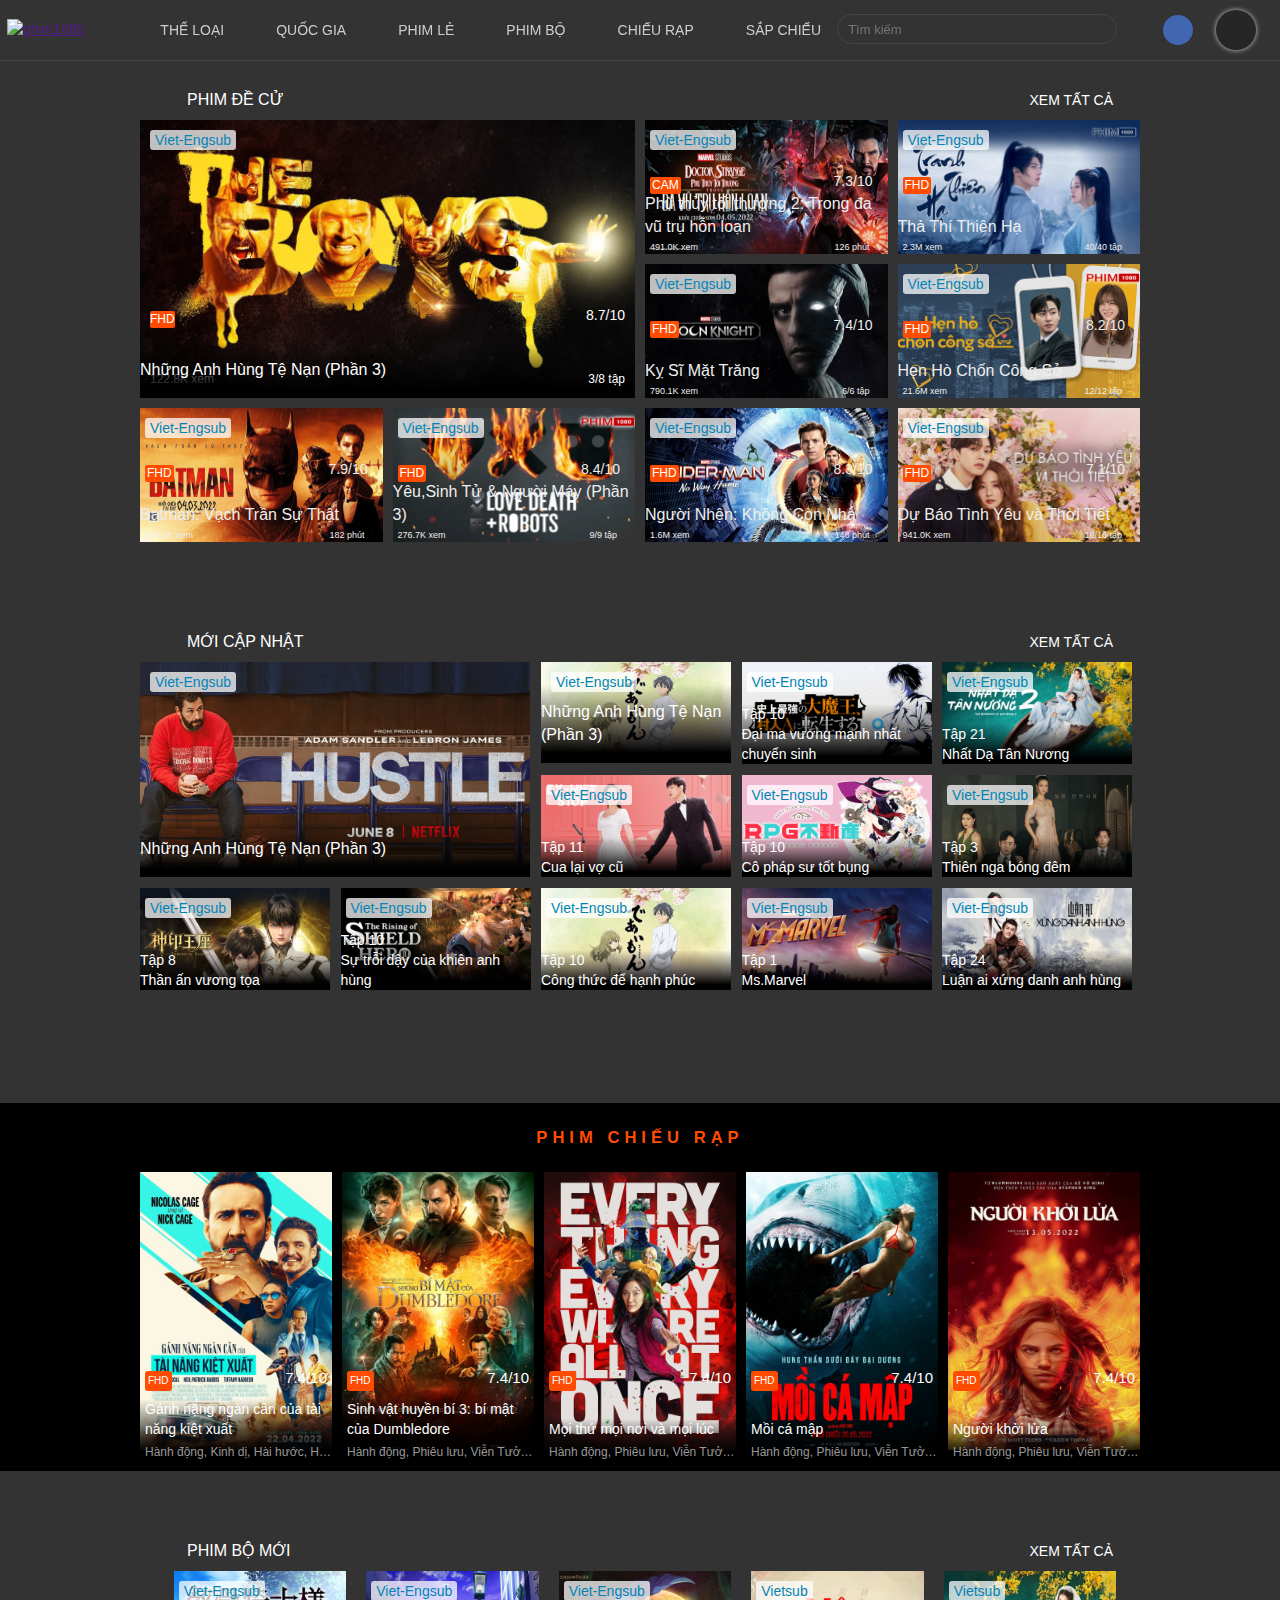
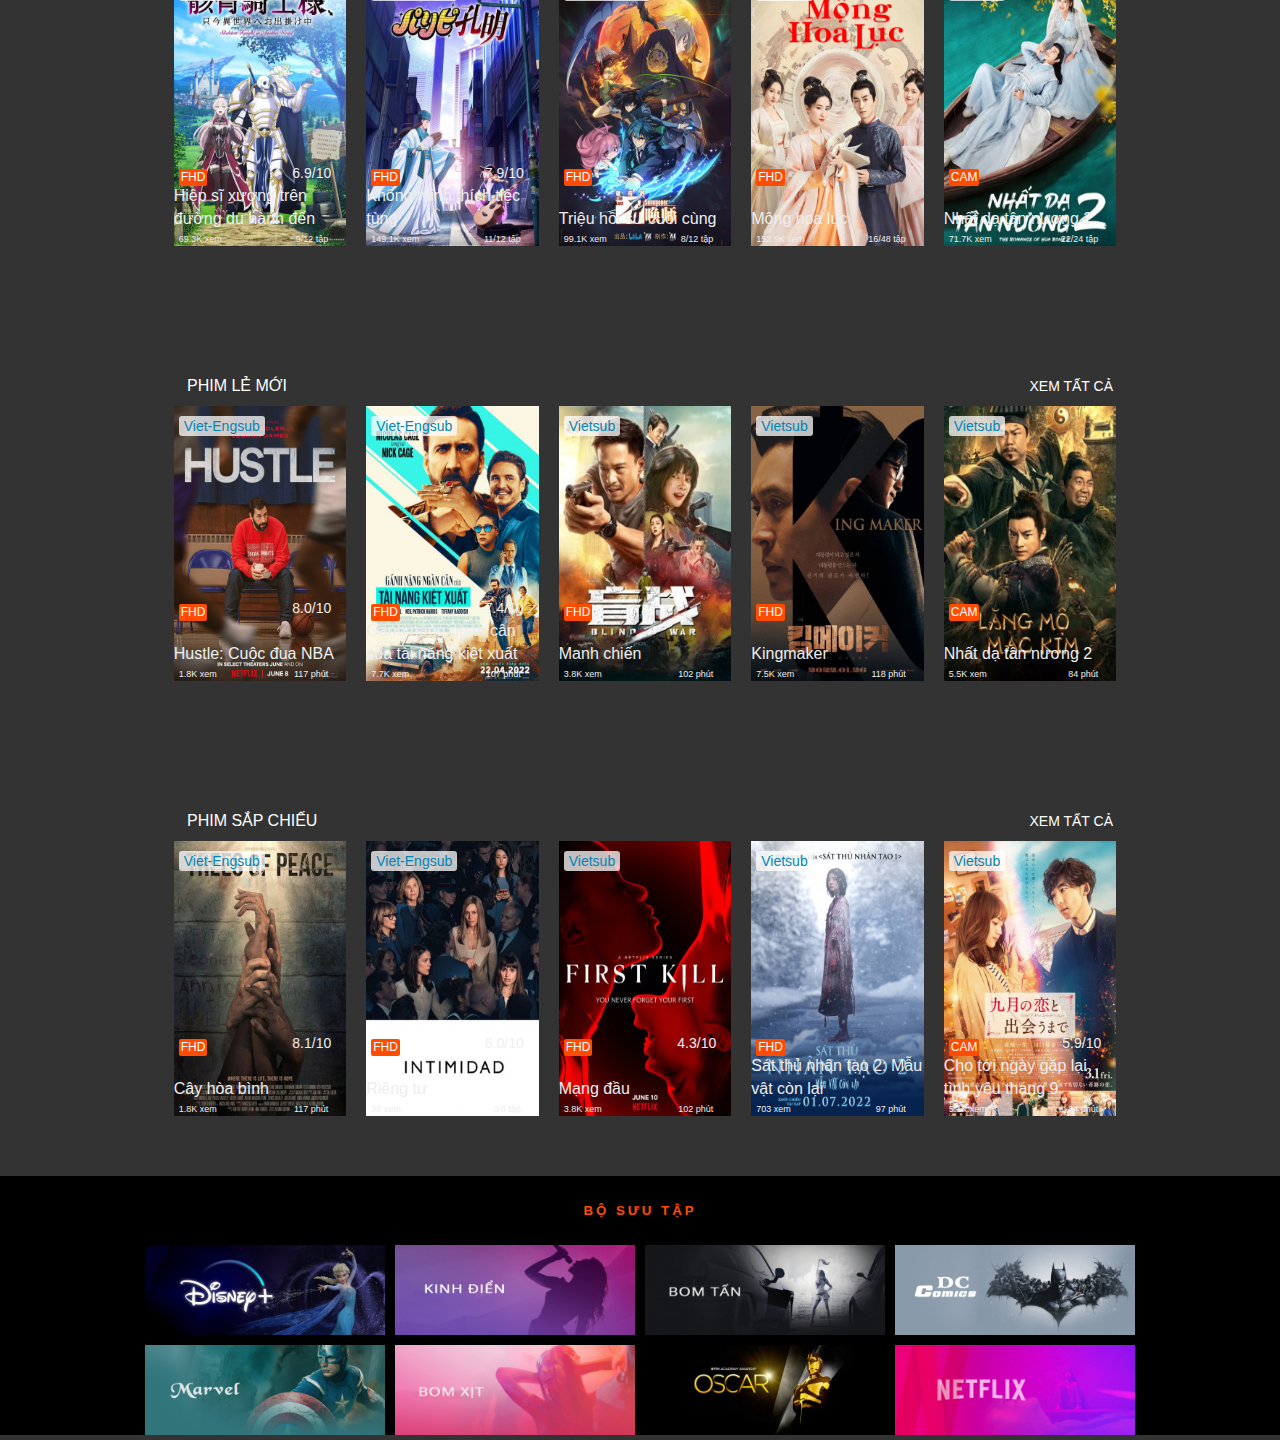
==== commit b5dcd7f4: "web editing is complete" ====
--- a/html/index.html
+++ b/html/index.html
@@ -13,7 +13,7 @@
 </head>
 
 <body>
-  <div class="header">
+  <header class="header">
     <div class="header-container">
       <div class="header-grid">
         <div class="header-logo">
@@ -202,7 +202,7 @@
         </div>
       </div>
     </div>
-  </div>
+  </header>
   <div class="container-one">
     <div class="container-one-top">
       <div class="container-one-top-title">
@@ -673,7 +673,7 @@
           </div>
         </a>
       </div>
-      <div class="container-two-content-grid-one">
+      <div id="none_one" class="container-two-content-grid-one">
         <a href="">
           <div class="container-two-content-grid-one-img">
             <img src="../img/Người khởi lửa.jpg" alt="Người khởi lửa">
@@ -691,7 +691,7 @@
           </div>
         </a>
       </div>
-      <div class="container-two-content-grid-one">
+      <div  id="none" class="container-two-content-grid-one">
         <a href="">
           <div class="container-two-content-grid-one-img">
             <img src="../img/ma cà rồng.jpg" alt="Ma ca rồng Morbius">
@@ -709,7 +709,7 @@
           </div>
         </a>
       </div>
-      <div class="container-two-content-grid-one">
+      <div  id="none" class="container-two-content-grid-one">
         <a href="">
           <div class="container-two-content-grid-one-img">
             <img src="../img/thành phố.jpg" alt="Thành phố mất tích">
@@ -727,7 +727,7 @@
           </div>
         </a>
       </div>
-      <div class="container-two-content-grid-one">
+      <div  id="none" class="container-two-content-grid-one">
         <a href="">
           <div class="container-two-content-grid-one-img">
             <img src="../img/phù thủy tối thượng 2.jpg" alt="Phù thủy tối thượng 2: Trong đa vũ trụ hỗn loạn">
@@ -745,7 +745,7 @@
           </div>
         </a>
       </div>
-      <div class="container-two-content-grid-one">
+      <div  id="none" class="container-two-content-grid-one">
         <a href="">
           <div class="container-two-content-grid-one-img">
             <img src="../img/nhím.jpg" alt="Nhím Solic 2">
@@ -763,7 +763,7 @@
           </div>
         </a>
       </div>
-      <div class="container-two-content-grid-one">
+      <div  id="none" class="container-two-content-grid-one">
         <a href="">
           <div class="container-two-content-grid-one-img">
             <img src="../img/belle.jpg" alt="Belle: Rồng và công chúa tàn nhang">
@@ -871,7 +871,7 @@
           <div class="item-sub">Vietsub</div>
         </a>
       </div>
-      <div class="container-one-bottom-content-two">
+      <div id="none_one" class="container-one-bottom-content-two">
         <a href="">
           <div class="container-one-bottom-content-one-img">
             <img id="img" src="../img/nhất dạ tân nương.jpg" alt="Nhất dạ tân nương 2">
@@ -887,7 +887,7 @@
           <div class="item-sub">Vietsub</div>
         </a>
       </div>
-      <div class="container-one-bottom-content-two">
+      <div id="none" class="container-one-bottom-content-two">
         <a href="">
           <div class="container-one-bottom-content-one-img">
             <img id="img" src="../img/kẻ nội dán.jpg" alt="Kẻ nội dán">
@@ -903,7 +903,7 @@
           <div class="item-sub">Viet-Engsub</div>
         </a>
       </div>
-      <div class="container-one-bottom-content-two">
+      <div id="none" class="container-one-bottom-content-two">
         <a href="">
           <div class="container-one-bottom-content-one-img">
             <img id="img" src="../img/cô pháp sư tốt bụng.jpg" alt="Cô pháp sư tốt bụng">
@@ -925,7 +925,7 @@
           <div class="item-sub">Vietsub</div>
         </a>
       </div>
-      <div class="container-one-bottom-content-two">
+      <div id="none" class="container-one-bottom-content-two">
         <a href="">
           <div class="container-one-bottom-content-one-img">
             <img id="img" src="../img/thiên nga bóng đêm.jpg" alt="Thiên nga bóng đêm">
@@ -941,7 +941,7 @@
           <div class="item-sub">Viet-Engsub</div>
         </a>
       </div>
-      <div class="container-one-bottom-content-two">
+      <div id="none" class="container-one-bottom-content-two">
         <a href="">
           <div class="container-one-bottom-content-one-img">
             <img id="img" src="../img/thần ấn vương tọa 2.jpg" alt="Thần ấn vương tọa">
@@ -957,7 +957,7 @@
           <div class="item-sub">Vietsub</div>
         </a>
       </div>
-      <div class="container-one-bottom-content-two">
+      <div id="none" class="container-one-bottom-content-two">
         <a href="">
           <div class="container-one-bottom-content-one-img">
             <img id="img" src="../img/cua lại vợ cũ 2.jpg" alt="Cua lại vợ cũ">
@@ -1063,7 +1063,7 @@
           <div class="item-sub">Vietsub</div>
         </a>
       </div>
-      <div class="container-one-bottom-content-two">
+      <div id="none_one" class="container-one-bottom-content-two">
         <a href="">
           <div class="container-one-bottom-content-one-img">
             <img id="img" src="../img/lăng mộ mạc kim.jpg" alt="Nhất dạ tân nương 2">
@@ -1079,7 +1079,7 @@
           <div class="item-sub">Vietsub</div>
         </a>
       </div>
-      <div class="container-one-bottom-content-two">
+      <div id="none" class="container-one-bottom-content-two">
         <a href="">
           <div class="container-one-bottom-content-one-img">
             <img id="img" src="../img/cuộc chiến tên lửa.jpg" alt="Cuộc chiến tên lửa">
@@ -1101,7 +1101,7 @@
           <div class="item-sub">Viet-Engsub</div>
         </a>
       </div>
-      <div class="container-one-bottom-content-two">
+      <div id="none" class="container-one-bottom-content-two">
         <a href="">
           <div class="container-one-bottom-content-one-img">
             <img id="img" src="../img/linh mục.jpg" alt="Linh mục Stu">
@@ -1123,7 +1123,7 @@
           <div class="item-sub">Vietsub</div>
         </a>
       </div>
-      <div class="container-one-bottom-content-two">
+      <div id="none" class="container-one-bottom-content-two">
         <a href="">
           <div class="container-one-bottom-content-one-img">
             <img id="img" src="../img/ấu trùng.jpg" alt="Ấu trùng tinh nghịch: mặt dây chuyền">
@@ -1145,7 +1145,7 @@
           <div class="item-sub">Viet-Engsub</div>
         </a>
       </div>
-      <div class="container-one-bottom-content-two">
+      <div id="none" class="container-one-bottom-content-two">
         <a href="">
           <div class="container-one-bottom-content-one-img">
             <img id="img" src="../img/sinh vật huyền bí.jpg" alt="Sinh vật huyền bí 3: bí mật của Dumbledore">
@@ -1167,7 +1167,7 @@
           <div class="item-sub">Vietsub</div>
         </a>
       </div>
-      <div class="container-one-bottom-content-two">
+      <div id="none" class="container-one-bottom-content-two">
         <a href="">
           <div class="container-one-bottom-content-one-img">
             <img id="img" src="../img/tu vuong.jpg" alt="Tứ vương">
@@ -1279,7 +1279,7 @@
           <div class="item-sub">Vietsub</div>
         </a>
       </div>
-      <div class="container-one-bottom-content-two">
+      <div id="none_one" class="container-one-bottom-content-two">
         <a href="">
           <div class="container-one-bottom-content-one-img">
             <img id="img" src="../img/cho tới ngày.jpg" alt="Cho tới ngày gặp lại tình yêu tháng 9">
@@ -1301,7 +1301,7 @@
           <div class="item-sub">Vietsub</div>
         </a>
       </div>
-      <div class="container-one-bottom-content-two">
+      <div id="none" class="container-one-bottom-content-two">
         <a href="">
           <div class="container-one-bottom-content-one-img">
             <img id="img" src="../img/rắc rồi.jpg" alt="Rắc rối bé bi">
@@ -1323,7 +1323,7 @@
           <div class="item-sub">Viet-Engsub</div>
         </a>
       </div>
-      <div class="container-one-bottom-content-two">
+      <div id="none" class="container-one-bottom-content-two">
         <a href="">
           <div class="container-one-bottom-content-one-img">
             <img id="img" src="../img/black adam.jpg" alt="Black adam">
@@ -1340,7 +1340,7 @@
           <div class="item-sub">Vietsub</div>
         </a>
       </div>
-      <div class="container-one-bottom-content-two">
+      <div id="none" class="container-one-bottom-content-two">
         <a href="">
           <div class="container-one-bottom-content-one-img">
             <img id="img" src="../img/cat roi.jpg" alt="Cắt rời ký ức">
@@ -1362,7 +1362,7 @@
           <div class="item-sub">Viet-Engsub</div>
         </a>
       </div>
-      <div class="container-one-bottom-content-two">
+      <div id="none" class="container-one-bottom-content-two">
         <a href="">
           <div class="container-one-bottom-content-one-img">
             <img id="img" src="../img/constantine ngôi nhà bí ẩn.jpg" alt="Constantine: Ngôi nhà bí ẩn">
@@ -1384,7 +1384,7 @@
           <div class="item-sub">Vietsub</div>
         </a>
       </div>
-      <div class="container-one-bottom-content-two">
+      <div id="none" class="container-one-bottom-content-two">
         <a href="">
           <div class="container-one-bottom-content-one-img">
             <img id="img" src="../img/conan.jpg" alt="Thám tử lừng danh conan 25: nàng dâu halloween">
--- a/css/main.css
+++ b/css/main.css
@@ -553,10 +553,11 @@
 .container-two {
   overflow: hidden;
   background: #000;
+  margin-top: 8em;
 }
 
 .container-two-title {
-  background: #000 url(/build/img/bg-gradient.png) no-repeat top;
+  background: #000; 
   color: #ff4c00;
   font-size: 16px;
   height: 69px;
@@ -682,16 +683,15 @@
 }
 
 .footer_item {
-  width: 480px;
+  max-width: 480px;
   margin: auto;
   display: grid;
-  grid-template-columns: repeat(2, 191px);
+  grid-template-columns: repeat(2, 1fr);
   grid-gap: 15px;
-  justify-content: space-around;
+  justify-content: space-between;
 }
 
 .footer_item_1 {
-  width: 191px;
   height: 72px;
 }
 
@@ -814,12 +814,19 @@
 
   /* bắt đầu container two tablet */
   .container-two-content {
-    display: block;
+    display: flex;
     margin: auto;
-    overflow: scroll;
+    overflow: hidden;
     padding: 0;
     position: relative;
     min-width: 800px;
+  }
+
+  #none_one {
+    display: none;
+  }
+  #none {
+    display: none;
   }
 
   .container-two-content-grid-one {
@@ -837,15 +844,14 @@
   }
 
   .container-three-new-content {
-    display: block;
-    width: 9999px;
+    display: flex;
     overflow: hidden;
     position: relative;
+    justify-content: center;
   }
 
   .container-one-bottom-content-two {
     height: 260px;
-    width: 179.5px;
   }
 
   /* kết thúc container three tablet */
@@ -854,9 +860,9 @@
   /* bắt đầu footer tablet */
 
   .footer_item {
-    width: 768px;
+    min-width: 768px;
     margin: auto;
-    grid-template-columns: repeat(4, 191px);
+    grid-template-columns: repeat(4, 1fr);
     grid-gap: 10px;
   }
 
@@ -1110,21 +1116,18 @@
 
   /* bắt đầu container two pc */
 
-  .container-two-content-grid {
-    display: block;
-  }
 
   .container-two-content {
     margin: auto;
     overflow: hidden;
     padding: 0;
     position: relative;
-    width: 1000px;
+    min-width: 1000px;
+    grid-template-columns: repeat(5,1fr);
   }
 
   .container-two-content-grid-one {
     height: 289px;
-    width: 200px;
     float: left;
     overflow: hidden;
     position: relative;
@@ -1143,24 +1146,25 @@
 
 
   /* bắt đầu container three pc */
-
+  #none {
+    display: none;
+  }
   .container-three {
     margin-left: auto;
     margin-right: auto;
-    width: 1000px;
+    min-width: 1000px;
     margin-bottom: 60px;
   }
 
   .container-three-new-content {
-    display: block;
-    width: 9999px;
+    display: flex;
     overflow: hidden;
     position: relative;
+    justify-content: center;
   }
 
   .container-one-bottom-content-two {
     height: 275px;
-    width: 190px;
   }
 
   /* kết thúc container three pc */
@@ -1168,14 +1172,13 @@
 
   /* bắt đầu footer */
   .footer_item {
-    width: 990px;
+    min-width: 990px;
     margin: auto;
-    grid-template-columns: repeat(4, 240px);
+    grid-template-columns: repeat(4, 1fr);
     grid-gap: 10px;
   }
 
   .footer_item_1 {
-    width: 240px;
     height: 90px;
   }
 
